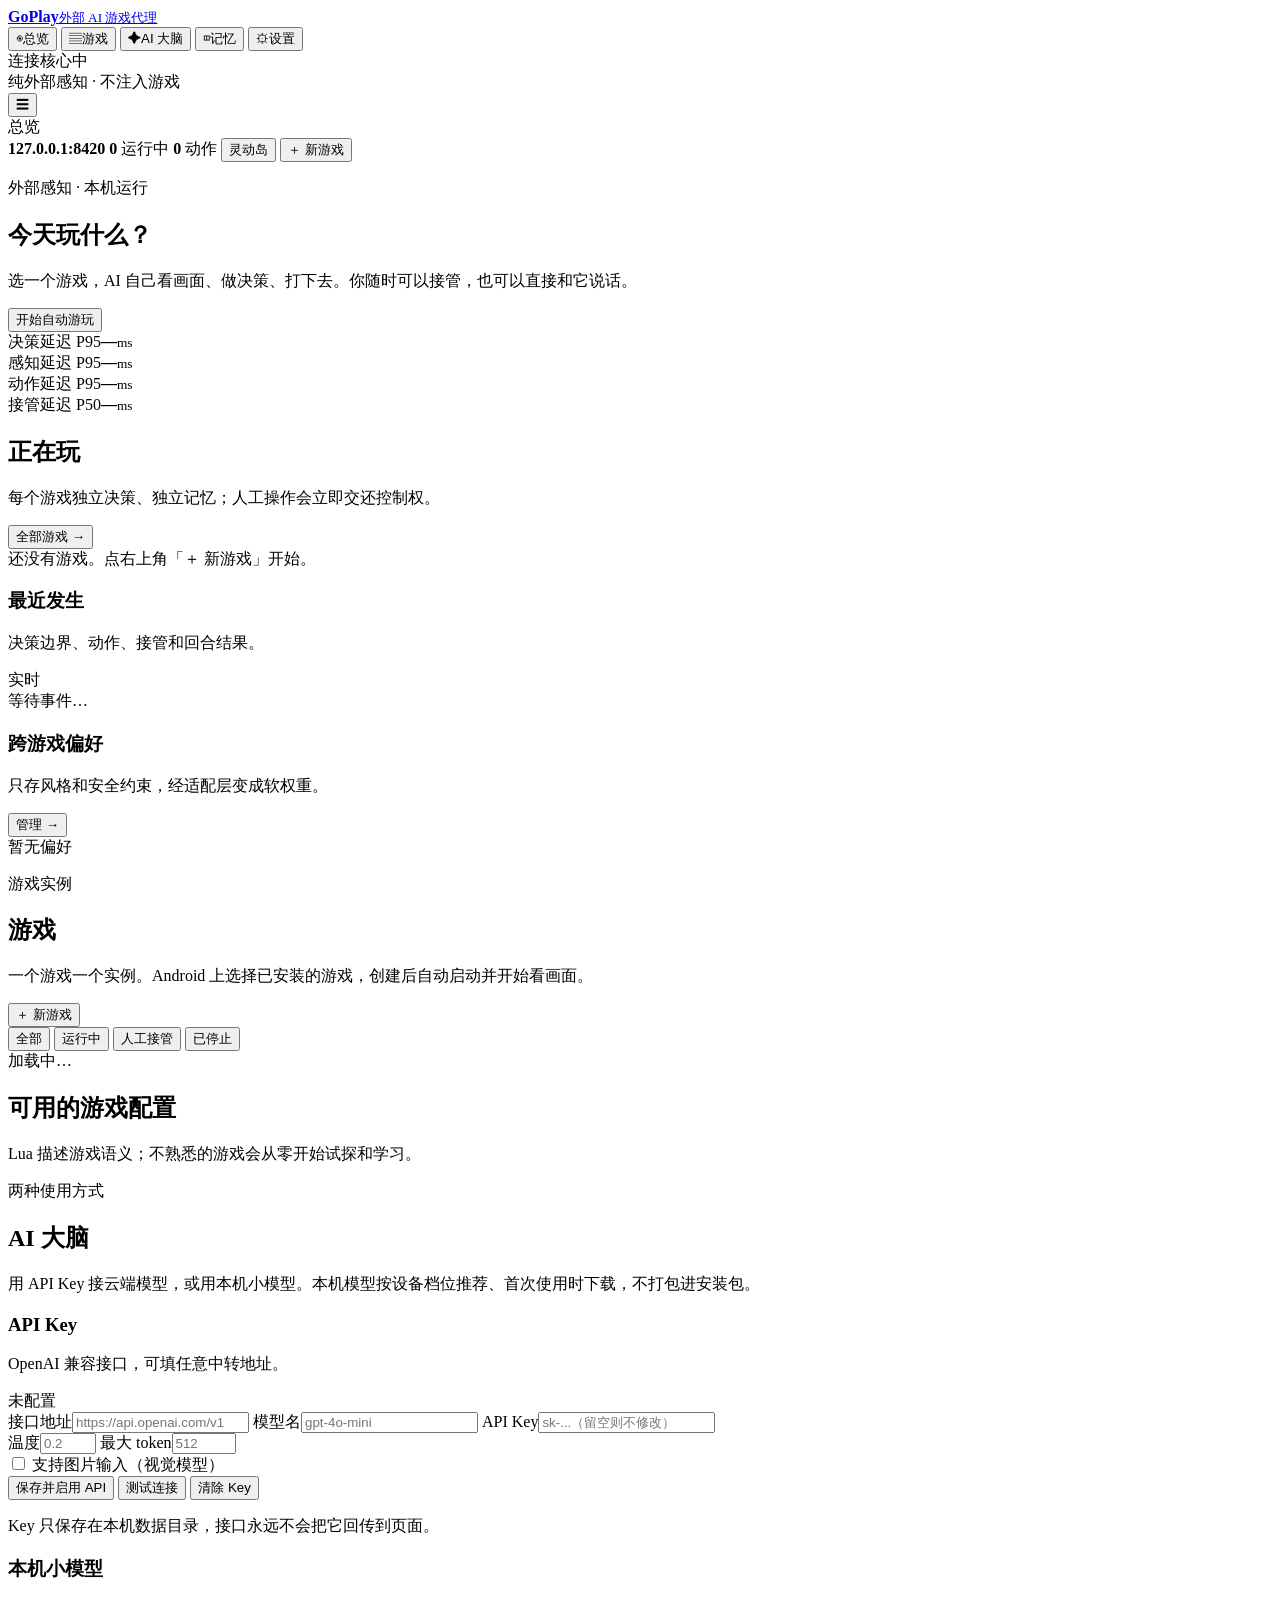
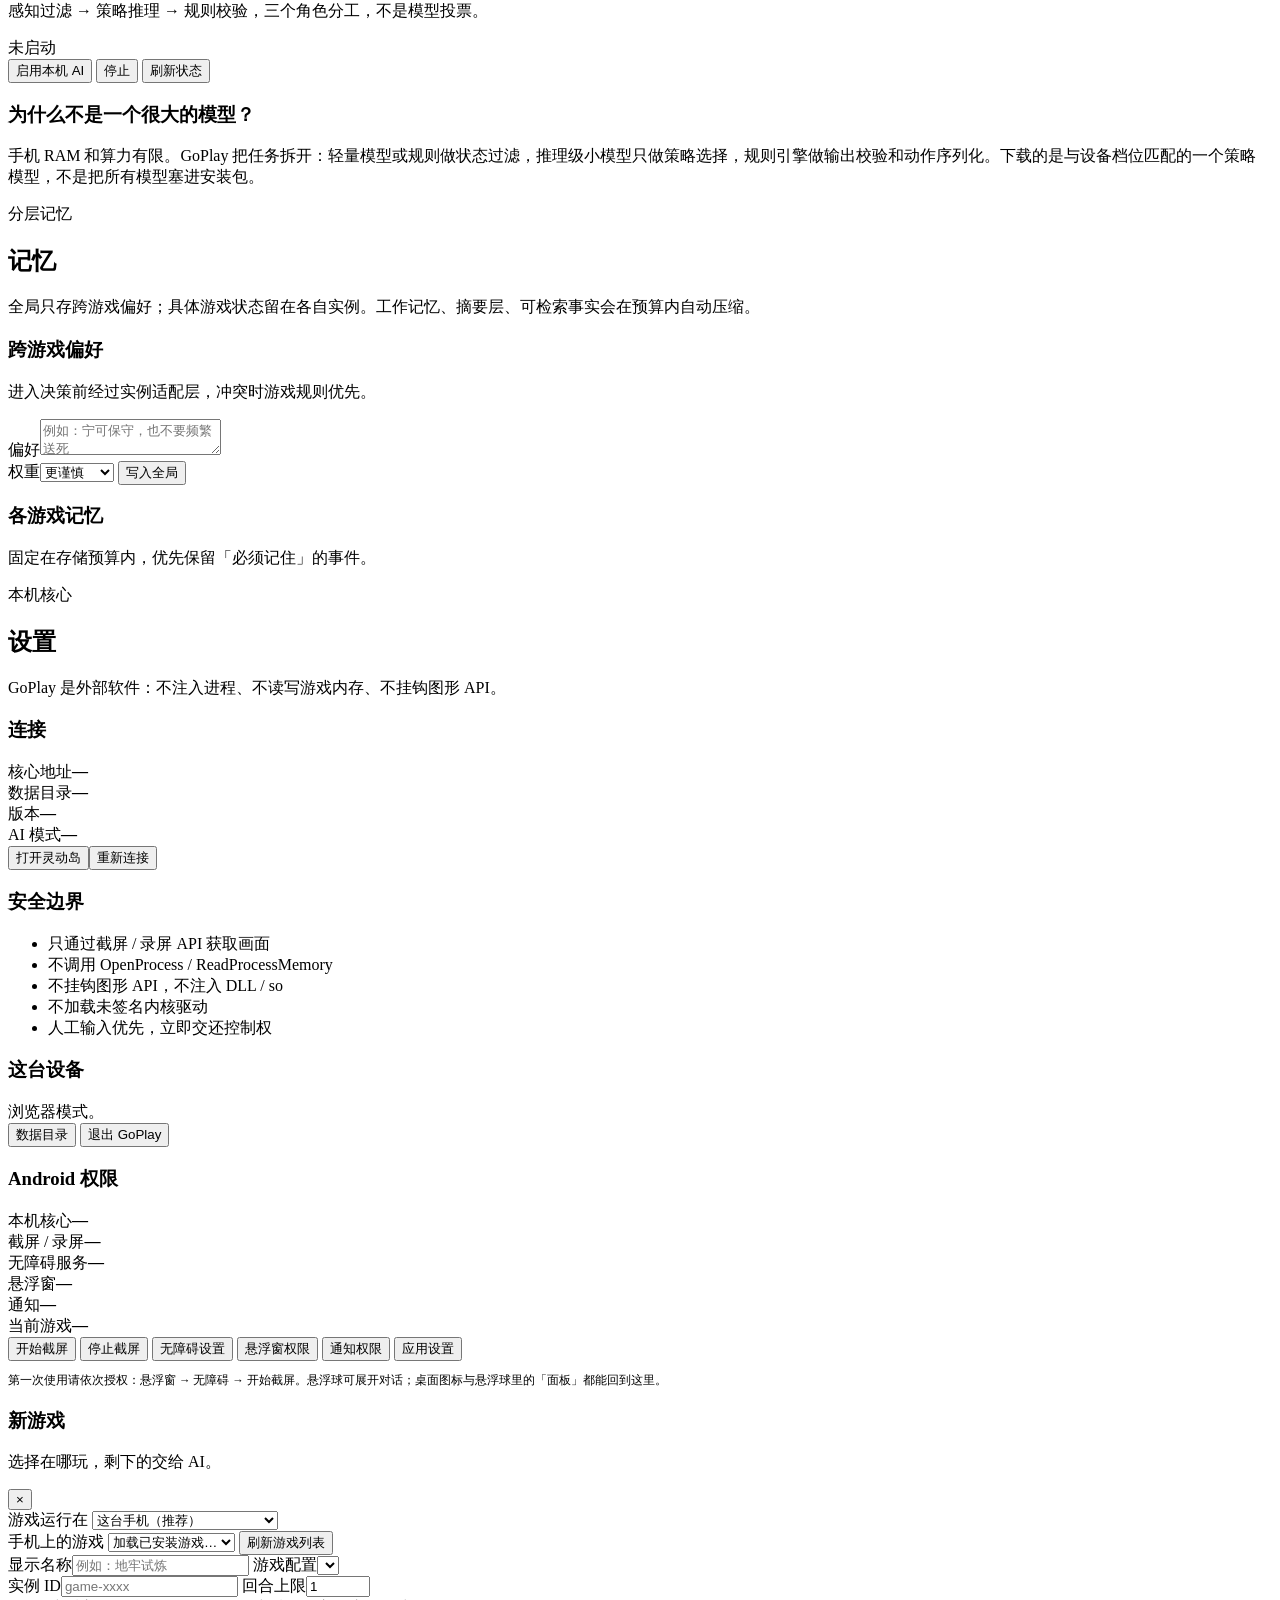
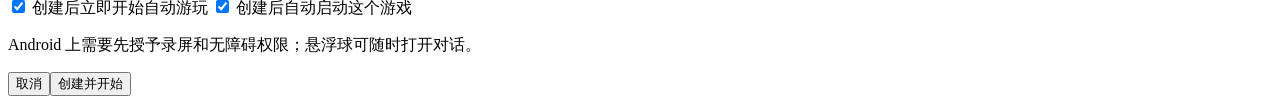
==== internal/api/web/index.html @ a54b153c "Release v0.3: standalone Android core and unified console" ====
<!doctype html>
<html lang="zh-CN">
<head>
<meta charset="utf-8">
<meta name="viewport" content="width=device-width, initial-scale=1, viewport-fit=cover">
<meta name="theme-color" content="#0a0d0a">
<title>GoPlay · 手机上的 AI 游戏代理</title>
<link rel="stylesheet" href="/static/app.css">
</head>
<body>
<div class="app">
  <aside class="sidebar">
    <a class="brand" href="#" data-page="overview">
      <span class="brand-mark"><i></i><i></i><i></i></span>
      <span><b>GoPlay</b><small>外部 AI 游戏代理</small></span>
    </a>
    <nav class="nav" aria-label="主导航">
      <button class="nav-item active" data-page="overview"><span class="ico">◉</span>总览</button>
      <button class="nav-item" data-page="games"><span class="ico">▤</span>游戏</button>
      <button class="nav-item" data-page="ai"><span class="ico">✦</span>AI 大脑</button>
      <button class="nav-item" data-page="memory"><span class="ico">◫</span>记忆</button>
      <button class="nav-item" data-page="settings"><span class="ico">⚙</span>设置</button>
    </nav>
    <div class="side-foot">
      <div class="side-live"><span class="dot" id="sideDot"></span><span id="sideState">连接核心中</span></div>
      <div class="side-note">纯外部感知 · 不注入游戏</div>
    </div>
  </aside>

  <div class="main">
    <header class="topbar">
      <button class="icon-btn menu-btn" id="menuBtn" aria-label="菜单">☰</button>
      <div class="top-title" id="topTitle">总览</div>
      <div class="top-meta">
        <span class="live" title="本机核心地址"><span class="dot" id="daemonDot"></span><b id="daemonAddr">127.0.0.1:8420</b></span>
        <span class="top-stat"><b id="statRunning">0</b> 运行中</span>
        <span class="top-stat hide-sm"><b id="statActions">0</b> 动作</span>
        <button class="pill-btn hide-sm" id="overlayBtn">灵动岛</button>
        <button class="primary-btn" id="newBtn">＋ 新游戏</button>
      </div>
    </header>

    <main class="content">
      <section class="page active" id="page-overview">
        <div class="page-head">
          <div>
            <p class="eyebrow" id="modeEyebrow">外部感知 · 本机运行</p>
            <h1>今天玩什么？</h1>
            <p class="lede">选一个游戏，AI 自己看画面、做决策、打下去。你随时可以接管，也可以直接和它说话。</p>
          </div>
          <button class="primary-btn big" data-new-game>开始自动游玩</button>
        </div>

        <div class="setup" id="setupSteps"></div>

        <div class="metrics-strip">
          <div class="metric"><span>决策延迟 P95</span><b id="mDecision">—</b><small>ms</small></div>
          <div class="metric"><span>感知延迟 P95</span><b id="mPerception">—</b><small>ms</small></div>
          <div class="metric"><span>动作延迟 P95</span><b id="mAction">—</b><small>ms</small></div>
          <div class="metric"><span>接管延迟 P50</span><b id="mHandover">—</b><small>ms</small></div>
        </div>

        <div class="section-head">
          <div><h2>正在玩</h2><p>每个游戏独立决策、独立记忆；人工操作会立即交还控制权。</p></div>
          <button class="link-btn" data-page="games">全部游戏 →</button>
        </div>
        <div id="overviewInstances" class="overview-grid"><div class="empty">还没有游戏。点右上角「＋ 新游戏」开始。</div></div>

        <div class="two-col">
          <section class="panel">
            <div class="panel-head"><div><h3>最近发生</h3><p>决策边界、动作、接管和回合结果。</p></div><span class="live small"><span class="dot"></span>实时</span></div>
            <div id="eventFeed" class="event-feed"><div class="muted">等待事件…</div></div>
          </section>
          <section class="panel">
            <div class="panel-head"><div><h3>跨游戏偏好</h3><p>只存风格和安全约束，经适配层变成软权重。</p></div><button class="link-btn" data-page="memory">管理 →</button></div>
            <div id="globalMini" class="mini-prefs"><span class="muted">暂无偏好</span></div>
          </section>
        </div>
      </section>

      <section class="page" id="page-games">
        <div class="page-head compact">
          <div><p class="eyebrow">游戏实例</p><h1>游戏</h1><p class="lede">一个游戏一个实例。Android 上选择已安装的游戏，创建后自动启动并开始看画面。</p></div>
          <button class="primary-btn" data-new-game>＋ 新游戏</button>
        </div>
        <div class="section-head">
          <div class="filters">
            <button class="chip active" data-filter="all">全部</button>
            <button class="chip" data-filter="running">运行中</button>
            <button class="chip" data-filter="human">人工接管</button>
            <button class="chip" data-filter="stopped">已停止</button>
          </div>
        </div>
        <div id="gameList" class="game-grid"><div class="empty">加载中…</div></div>
        <div class="section-head"><div><h2>可用的游戏配置</h2><p>Lua 描述游戏语义；不熟悉的游戏会从零开始试探和学习。</p></div></div>
        <div id="profileGrid" class="profile-grid"></div>
      </section>

      <section class="page" id="page-ai">
        <div class="page-head compact">
          <div><p class="eyebrow">两种使用方式</p><h1>AI 大脑</h1><p class="lede">用 API Key 接云端模型，或用本机小模型。本机模型按设备档位推荐、首次使用时下载，不打包进安装包。</p></div>
        </div>
        <div id="brainCard" class="brain-card"></div>

        <div class="ai-grid">
          <section class="panel">
            <div class="panel-head"><div><h3>API Key</h3><p>OpenAI 兼容接口，可填任意中转地址。</p></div><span class="tag" id="apiTag">未配置</span></div>
            <form id="apiForm" class="form">
              <label>接口地址<input id="apiBase" placeholder="https://api.openai.com/v1" autocomplete="off"></label>
              <label>模型名<input id="apiModel" placeholder="gpt-4o-mini" autocomplete="off"></label>
              <label>API Key<input id="apiKey" type="password" placeholder="sk-...（留空则不修改）" autocomplete="new-password"></label>
              <div class="form-row">
                <label>温度<input id="apiTemp" type="number" step="0.1" min="0" max="2" placeholder="0.2"></label>
                <label>最大 token<input id="apiTokens" type="number" min="32" max="8192" placeholder="512"></label>
              </div>
              <label class="check"><input id="apiVision" type="checkbox"> 支持图片输入（视觉模型）</label>
              <div class="form-actions">
                <button type="submit" class="primary-btn">保存并启用 API</button>
                <button type="button" class="pill-btn" id="apiTest">测试连接</button>
                <button type="button" class="link-btn danger-text" id="apiClear">清除 Key</button>
              </div>
              <p class="form-note">Key 只保存在本机数据目录，接口永远不会把它回传到页面。</p>
            </form>
          </section>

          <section class="panel">
            <div class="panel-head"><div><h3>本机小模型</h3><p>感知过滤 → 策略推理 → 规则校验，三个角色分工，不是模型投票。</p></div><span class="tag" id="localTag">未启动</span></div>
            <div id="localSummary" class="local-summary"></div>
            <div id="localModels" class="model-list"></div>
            <div class="form-actions wrap">
              <button class="primary-btn" id="localStart">启用本机 AI</button>
              <button class="pill-btn" id="localStop">停止</button>
              <button class="link-btn" id="localRefresh">刷新状态</button>
            </div>
            <div id="localNote" class="form-note"></div>
          </section>
        </div>

        <section class="panel info-panel">
          <h3>为什么不是一个很大的模型？</h3>
          <p>手机 RAM 和算力有限。GoPlay 把任务拆开：轻量模型或规则做状态过滤，推理级小模型只做策略选择，规则引擎做输出校验和动作序列化。下载的是与设备档位匹配的一个策略模型，不是把所有模型塞进安装包。</p>
        </section>
      </section>

      <section class="page" id="page-memory">
        <div class="page-head compact">
          <div><p class="eyebrow">分层记忆</p><h1>记忆</h1><p class="lede">全局只存跨游戏偏好；具体游戏状态留在各自实例。工作记忆、摘要层、可检索事实会在预算内自动压缩。</p></div>
        </div>
        <div class="two-col">
          <section class="panel">
            <div class="panel-head"><div><h3>跨游戏偏好</h3><p>进入决策前经过实例适配层，冲突时游戏规则优先。</p></div></div>
            <form id="prefForm" class="form compact-form">
              <label>偏好<textarea id="prefText" rows="2" maxlength="120" placeholder="例如：宁可保守，也不要频繁送死"></textarea></label>
              <div class="form-row">
                <label>权重<select id="prefWeight">
                  <option value="risk_aversion">更谨慎</option>
                  <option value="aggression">更激进</option>
                  <option value="exploration">偏好探索</option>
                  <option value="resource_aversion">节省资源</option>
                </select></label>
                <button type="submit" class="primary-btn">写入全局</button>
              </div>
            </form>
            <div id="prefList" class="pref-list"></div>
          </section>
          <section class="panel">
            <div class="panel-head"><div><h3>各游戏记忆</h3><p>固定在存储预算内，优先保留「必须记住」的事件。</p></div></div>
            <div id="memoryInstances" class="memory-list"></div>
          </section>
        </div>
      </section>

      <section class="page" id="page-settings">
        <div class="page-head compact"><div><p class="eyebrow">本机核心</p><h1>设置</h1><p class="lede">GoPlay 是外部软件：不注入进程、不读写游戏内存、不挂钩图形 API。</p></div></div>
        <div class="settings-grid">
          <section class="panel">
            <h3>连接</h3>
            <div class="kv"><span>核心地址</span><b id="setAddr">—</b></div>
            <div class="kv"><span>数据目录</span><b id="setData">—</b></div>
            <div class="kv"><span>版本</span><b id="setVersion">—</b></div>
            <div class="kv"><span>AI 模式</span><b id="setMode">—</b></div>
            <div class="form-actions"><button class="pill-btn" id="overlayBtn2">打开灵动岛</button><button class="pill-btn" id="reconnectBtn">重新连接</button></div>
          </section>
          <section class="panel">
            <h3>安全边界</h3>
            <ul class="check-list">
              <li>只通过截屏 / 录屏 API 获取画面</li>
              <li>不调用 OpenProcess / ReadProcessMemory</li>
              <li>不挂钩图形 API，不注入 DLL / so</li>
              <li>不加载未签名内核驱动</li>
              <li>人工输入优先，立即交还控制权</li>
            </ul>
          </section>
          <section class="panel" id="hostPanel">
            <h3>这台设备</h3>
            <div id="hostInfo" class="muted">浏览器模式。</div>
            <div class="form-actions">
              <button class="pill-btn hidden" id="desktopData">数据目录</button>
              <button class="pill-btn hidden" id="desktopQuit">退出 GoPlay</button>
            </div>
          </section>
          <section class="panel hidden" id="androidPermPanel">
            <h3>Android 权限</h3>
            <div class="kv"><span>本机核心</span><b id="andCore">—</b></div>
            <div class="kv"><span>截屏 / 录屏</span><b id="andCapture">—</b></div>
            <div class="kv"><span>无障碍服务</span><b id="andAccess">—</b></div>
            <div class="kv"><span>悬浮窗</span><b id="andOverlay">—</b></div>
            <div class="kv"><span>通知</span><b id="andNotif">—</b></div>
            <div class="kv"><span>当前游戏</span><b id="andInstance">—</b></div>
            <div class="form-actions">
              <button class="pill-btn" id="androidCapture">开始截屏</button>
              <button class="pill-btn" id="androidStopCapture">停止截屏</button>
              <button class="pill-btn" id="androidAccessibility">无障碍设置</button>
              <button class="pill-btn" id="androidOverlayPerm">悬浮窗权限</button>
              <button class="pill-btn" id="androidNotification">通知权限</button>
              <button class="pill-btn" id="androidAppSettings">应用设置</button>
            </div>
            <p class="muted" style="margin:10px 0 0;font-size:11.5px;line-height:1.6">第一次使用请依次授权：悬浮窗 → 无障碍 → 开始截屏。悬浮球可展开对话；桌面图标与悬浮球里的「面板」都能回到这里。</p>
          </section>
        </div>
      </section>
    </main>
  </div>
</div>

<div id="modal" class="modal hidden" role="dialog" aria-modal="true">
  <div class="modal-card">
    <div class="modal-head"><div><h3>新游戏</h3><p>选择在哪玩，剩下的交给 AI。</p></div><button class="icon-btn" id="closeModal">×</button></div>
    <form id="createForm" class="form">
      <label>游戏运行在
        <select id="fSource">
          <option value="android">这台手机（推荐）</option>
          <option value="windows">这台电脑（全屏感知）</option>
          <option value="mock">Mock 地下城（演示 / 评测）</option>
        </select>
      </label>
      <div id="androidPickWrap" class="hidden">
        <label>手机上的游戏
          <select id="fAndroidGame"><option value="">加载已安装游戏…</option></select>
        </label>
        <button type="button" class="link-btn" id="refreshGames">刷新游戏列表</button>
      </div>
      <label>显示名称<input id="fName" placeholder="例如：地牢试炼"></label>
      <label>游戏配置<select id="fProfile"></select></label>
      <div class="form-row">
        <label>实例 ID<input id="fId" pattern="[a-zA-Z0-9][a-zA-Z0-9_-]{0,63}" placeholder="game-xxxx"></label>
        <label>回合上限<input id="fEpisodes" type="number" min="1" max="1000" value="1"></label>
      </div>
      <label class="check"><input id="fAuto" type="checkbox" checked> 创建后立即开始自动游玩</label>
      <label class="check" id="launchWrap"><input id="fLaunch" type="checkbox" checked> 创建后自动启动这个游戏</label>
      <p class="form-note" id="createNote">Android 上需要先授予录屏和无障碍权限；悬浮球可随时打开对话。</p>
      <div class="modal-actions"><button type="button" class="pill-btn" id="cancelCreate">取消</button><button class="primary-btn" type="submit">创建并开始</button></div>
    </form>
  </div>
</div>

<div id="toast" class="toast"></div>
<script src="/static/app.js"></script>
</body>
</html>
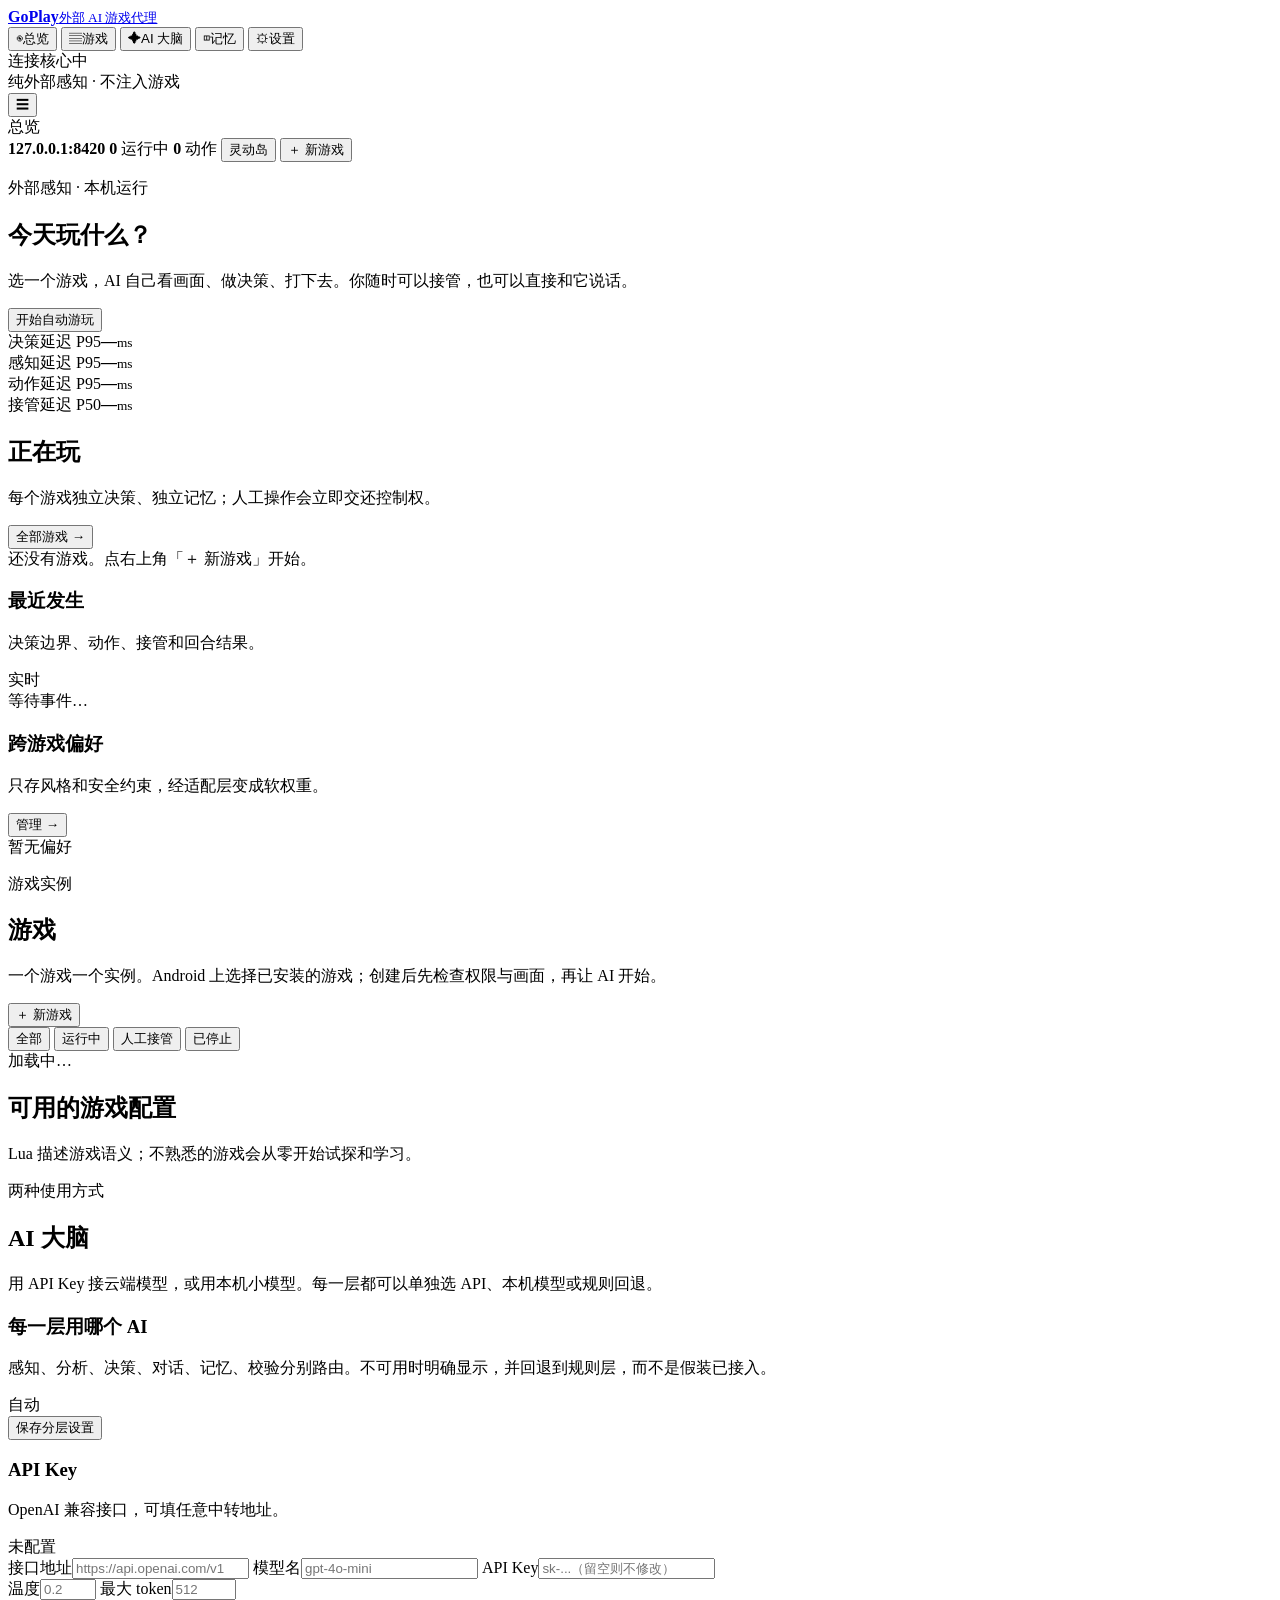
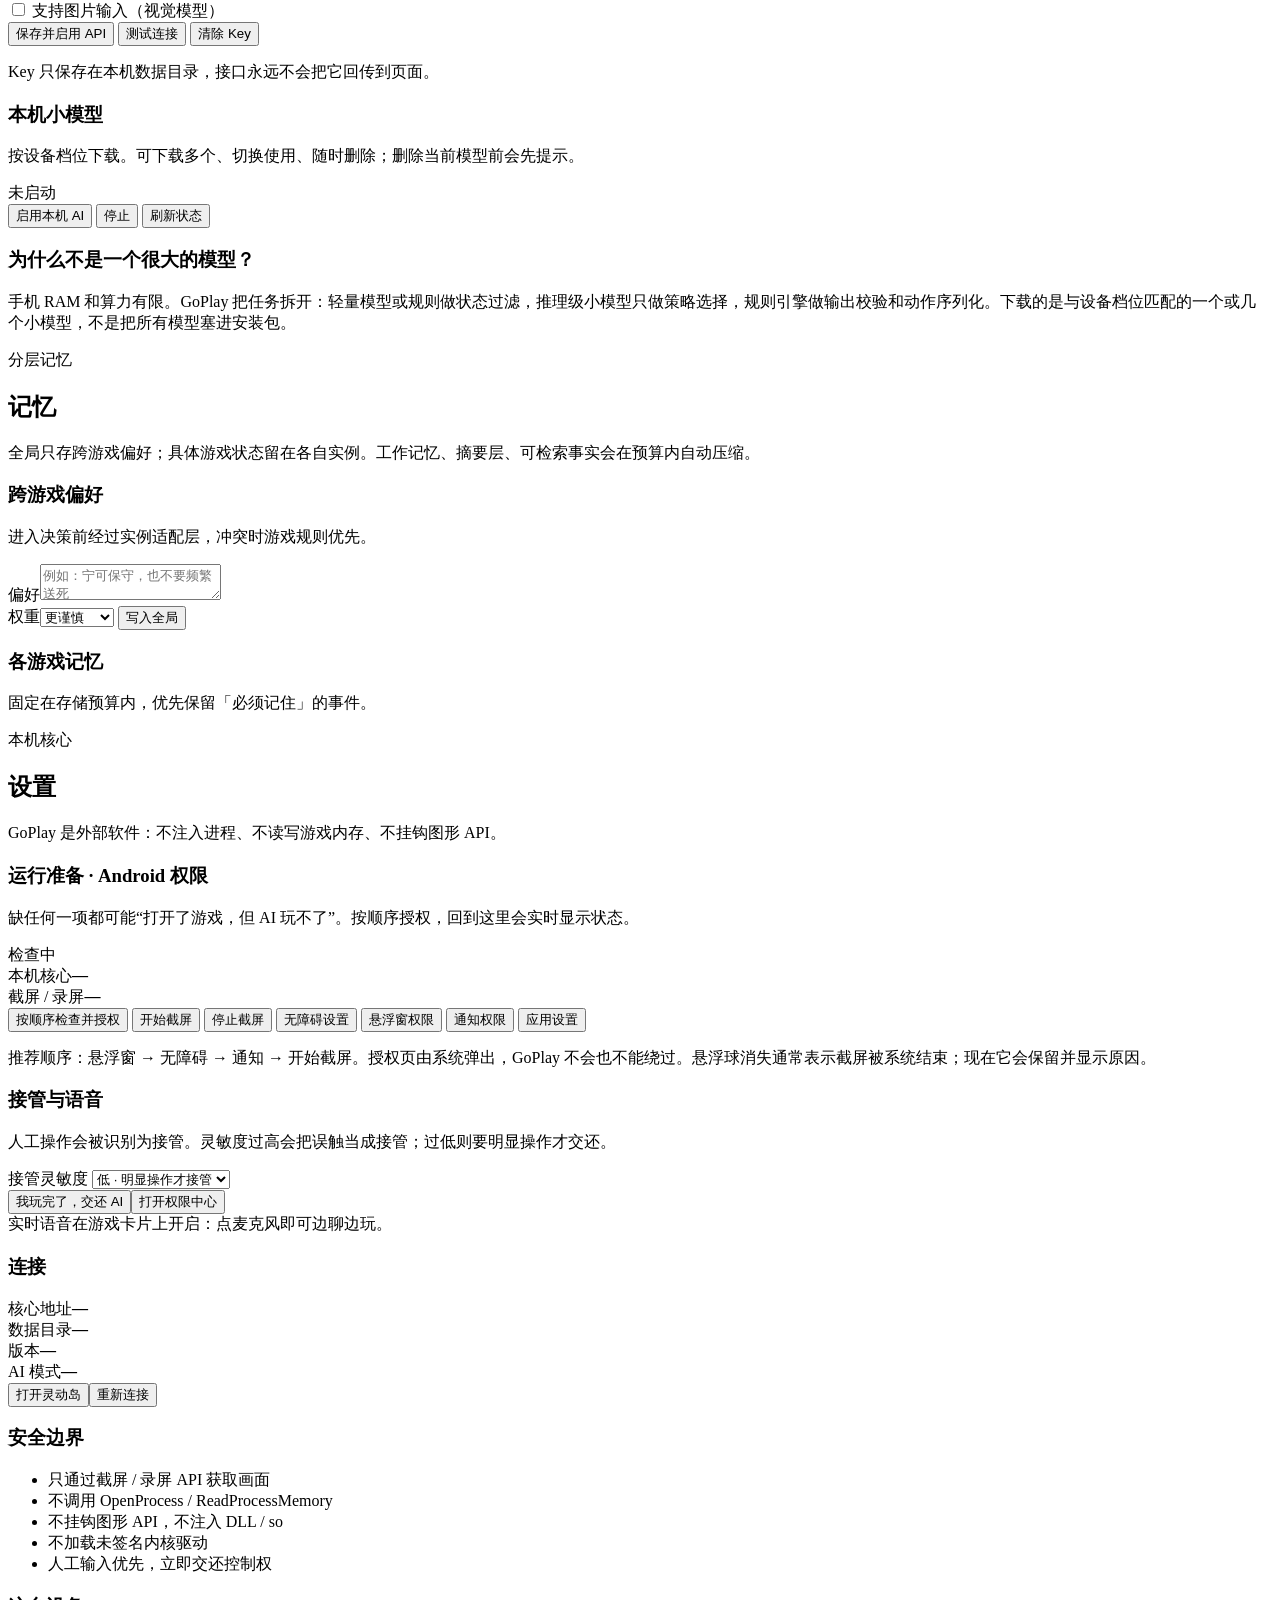
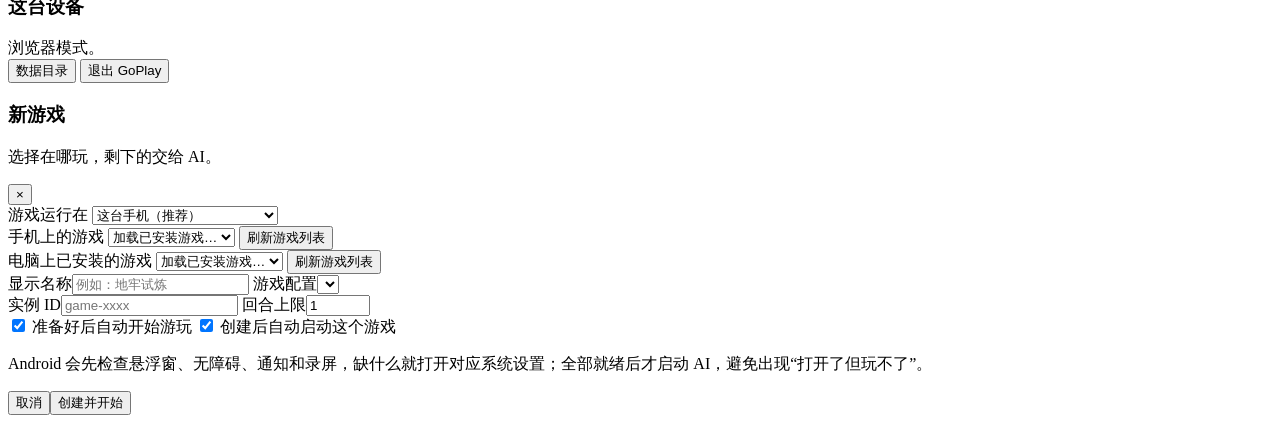
==== commit ebc034fe: "Release v0.4: diagnostics, game selection, layered AI" ====
--- a/internal/api/web/index.html
+++ b/internal/api/web/index.html
@@ -51,6 +51,8 @@
           <button class="primary-btn big" data-new-game>开始自动游玩</button>
         </div>
 
+        <div class="android-banner hidden" id="androidBanner"></div>
+
         <div class="setup" id="setupSteps"></div>
 
         <div class="metrics-strip">
@@ -80,9 +82,10 @@
 
       <section class="page" id="page-games">
         <div class="page-head compact">
-          <div><p class="eyebrow">游戏实例</p><h1>游戏</h1><p class="lede">一个游戏一个实例。Android 上选择已安装的游戏，创建后自动启动并开始看画面。</p></div>
+          <div><p class="eyebrow">游戏实例</p><h1>游戏</h1><p class="lede">一个游戏一个实例。Android 上选择已安装的游戏；创建后先检查权限与画面，再让 AI 开始。</p></div>
           <button class="primary-btn" data-new-game>＋ 新游戏</button>
         </div>
+        <div class="android-banner hidden" id="androidBannerGames"></div>
         <div class="section-head">
           <div class="filters">
             <button class="chip active" data-filter="all">全部</button>
@@ -98,9 +101,18 @@
 
       <section class="page" id="page-ai">
         <div class="page-head compact">
-          <div><p class="eyebrow">两种使用方式</p><h1>AI 大脑</h1><p class="lede">用 API Key 接云端模型，或用本机小模型。本机模型按设备档位推荐、首次使用时下载，不打包进安装包。</p></div>
+          <div><p class="eyebrow">两种使用方式</p><h1>AI 大脑</h1><p class="lede">用 API Key 接云端模型，或用本机小模型。每一层都可以单独选 API、本机模型或规则回退。</p></div>
         </div>
         <div id="brainCard" class="brain-card"></div>
+
+        <section class="panel route-panel">
+          <div class="panel-head">
+            <div><h3>每一层用哪个 AI</h3><p>感知、分析、决策、对话、记忆、校验分别路由。不可用时明确显示，并回退到规则层，而不是假装已接入。</p></div>
+            <span class="tag" id="routesTag">自动</span>
+          </div>
+          <div id="aiRoutes" class="route-list"></div>
+          <div class="form-actions"><button class="primary-btn" id="saveRoutes">保存分层设置</button><span class="form-note" id="routesNote"></span></div>
+        </section>
 
         <div class="ai-grid">
           <section class="panel">
@@ -124,7 +136,7 @@
           </section>
 
           <section class="panel">
-            <div class="panel-head"><div><h3>本机小模型</h3><p>感知过滤 → 策略推理 → 规则校验，三个角色分工，不是模型投票。</p></div><span class="tag" id="localTag">未启动</span></div>
+            <div class="panel-head"><div><h3>本机小模型</h3><p>按设备档位下载。可下载多个、切换使用、随时删除；删除当前模型前会先提示。</p></div><span class="tag" id="localTag">未启动</span></div>
             <div id="localSummary" class="local-summary"></div>
             <div id="localModels" class="model-list"></div>
             <div class="form-actions wrap">
@@ -138,7 +150,7 @@
 
         <section class="panel info-panel">
           <h3>为什么不是一个很大的模型？</h3>
-          <p>手机 RAM 和算力有限。GoPlay 把任务拆开：轻量模型或规则做状态过滤，推理级小模型只做策略选择，规则引擎做输出校验和动作序列化。下载的是与设备档位匹配的一个策略模型，不是把所有模型塞进安装包。</p>
+          <p>手机 RAM 和算力有限。GoPlay 把任务拆开：轻量模型或规则做状态过滤，推理级小模型只做策略选择，规则引擎做输出校验和动作序列化。下载的是与设备档位匹配的一个或几个小模型，不是把所有模型塞进安装包。</p>
         </section>
       </section>
 
@@ -173,6 +185,38 @@
       <section class="page" id="page-settings">
         <div class="page-head compact"><div><p class="eyebrow">本机核心</p><h1>设置</h1><p class="lede">GoPlay 是外部软件：不注入进程、不读写游戏内存、不挂钩图形 API。</p></div></div>
         <div class="settings-grid">
+          <section class="panel wide hidden" id="androidPermPanel">
+            <div class="panel-head"><div><h3>运行准备 · Android 权限</h3><p>缺任何一项都可能“打开了游戏，但 AI 玩不了”。按顺序授权，回到这里会实时显示状态。</p></div><span class="tag" id="andReady">检查中</span></div>
+            <div class="kv"><span>本机核心</span><b id="andCore">—</b></div>
+            <div class="kv"><span>截屏 / 录屏</span><b id="andCapture">—</b></div>
+            <div id="androidPermList" class="perm-list"></div>
+            <div id="andCaptureError" class="inline-error hidden"></div>
+            <div class="form-actions wrap">
+              <button class="primary-btn" id="androidPrepareAll">按顺序检查并授权</button>
+              <button class="pill-btn" id="androidCapture">开始截屏</button>
+              <button class="pill-btn" id="androidStopCapture">停止截屏</button>
+              <button class="pill-btn" id="androidAccessibility">无障碍设置</button>
+              <button class="pill-btn" id="androidOverlayPerm">悬浮窗权限</button>
+              <button class="pill-btn" id="androidNotification">通知权限</button>
+              <button class="pill-btn" id="androidAppSettings">应用设置</button>
+            </div>
+            <p class="form-note">推荐顺序：悬浮窗 → 无障碍 → 通知 → 开始截屏。授权页由系统弹出，GoPlay 不会也不能绕过。悬浮球消失通常表示截屏被系统结束；现在它会保留并显示原因。</p>
+          </section>
+
+          <section class="panel wide hidden" id="takeoverPanel">
+            <h3>接管与语音</h3>
+            <p class="form-note" style="margin-top:0">人工操作会被识别为接管。灵敏度过高会把误触当成接管；过低则要明显操作才交还。</p>
+            <label class="field-label">接管灵敏度
+              <select id="takeoverSens">
+                <option value="low">低 · 明显操作才接管</option>
+                <option value="medium">中 · 推荐</option>
+                <option value="high">高 · 碰到就接管</option>
+              </select>
+            </label>
+            <div class="form-actions"><button class="pill-btn" id="androidRelease">我玩完了，交还 AI</button><button class="pill-btn" id="androidPermissionCenter">打开权限中心</button></div>
+            <div id="androidVoiceState" class="form-note">实时语音在游戏卡片上开启：点麦克风即可边聊边玩。</div>
+          </section>
+
           <section class="panel">
             <h3>连接</h3>
             <div class="kv"><span>核心地址</span><b id="setAddr">—</b></div>
@@ -198,24 +242,6 @@
               <button class="pill-btn hidden" id="desktopData">数据目录</button>
               <button class="pill-btn hidden" id="desktopQuit">退出 GoPlay</button>
             </div>
-          </section>
-          <section class="panel hidden" id="androidPermPanel">
-            <h3>Android 权限</h3>
-            <div class="kv"><span>本机核心</span><b id="andCore">—</b></div>
-            <div class="kv"><span>截屏 / 录屏</span><b id="andCapture">—</b></div>
-            <div class="kv"><span>无障碍服务</span><b id="andAccess">—</b></div>
-            <div class="kv"><span>悬浮窗</span><b id="andOverlay">—</b></div>
-            <div class="kv"><span>通知</span><b id="andNotif">—</b></div>
-            <div class="kv"><span>当前游戏</span><b id="andInstance">—</b></div>
-            <div class="form-actions">
-              <button class="pill-btn" id="androidCapture">开始截屏</button>
-              <button class="pill-btn" id="androidStopCapture">停止截屏</button>
-              <button class="pill-btn" id="androidAccessibility">无障碍设置</button>
-              <button class="pill-btn" id="androidOverlayPerm">悬浮窗权限</button>
-              <button class="pill-btn" id="androidNotification">通知权限</button>
-              <button class="pill-btn" id="androidAppSettings">应用设置</button>
-            </div>
-            <p class="muted" style="margin:10px 0 0;font-size:11.5px;line-height:1.6">第一次使用请依次授权：悬浮窗 → 无障碍 → 开始截屏。悬浮球可展开对话；桌面图标与悬浮球里的「面板」都能回到这里。</p>
           </section>
         </div>
       </section>
@@ -240,15 +266,21 @@
         </label>
         <button type="button" class="link-btn" id="refreshGames">刷新游戏列表</button>
       </div>
+      <div id="windowsPickWrap" class="hidden">
+        <label>电脑上已安装的游戏
+          <select id="fWindowsGame"><option value="">加载已安装游戏…</option></select>
+        </label>
+        <button type="button" class="link-btn" id="refreshWinGames">刷新游戏列表</button>
+      </div>
       <label>显示名称<input id="fName" placeholder="例如：地牢试炼"></label>
       <label>游戏配置<select id="fProfile"></select></label>
       <div class="form-row">
         <label>实例 ID<input id="fId" pattern="[a-zA-Z0-9][a-zA-Z0-9_-]{0,63}" placeholder="game-xxxx"></label>
         <label>回合上限<input id="fEpisodes" type="number" min="1" max="1000" value="1"></label>
       </div>
-      <label class="check"><input id="fAuto" type="checkbox" checked> 创建后立即开始自动游玩</label>
+      <label class="check"><input id="fAuto" type="checkbox" checked> 准备好后自动开始游玩</label>
       <label class="check" id="launchWrap"><input id="fLaunch" type="checkbox" checked> 创建后自动启动这个游戏</label>
-      <p class="form-note" id="createNote">Android 上需要先授予录屏和无障碍权限；悬浮球可随时打开对话。</p>
+      <p class="form-note" id="createNote">Android 会先检查悬浮窗、无障碍、通知和录屏，缺什么就打开对应系统设置；全部就绪后才启动 AI，避免出现“打开了但玩不了”。</p>
       <div class="modal-actions"><button type="button" class="pill-btn" id="cancelCreate">取消</button><button class="primary-btn" type="submit">创建并开始</button></div>
     </form>
   </div>
@@ -257,4 +289,4 @@
 <div id="toast" class="toast"></div>
 <script src="/static/app.js"></script>
 </body>
-</html>+</html>
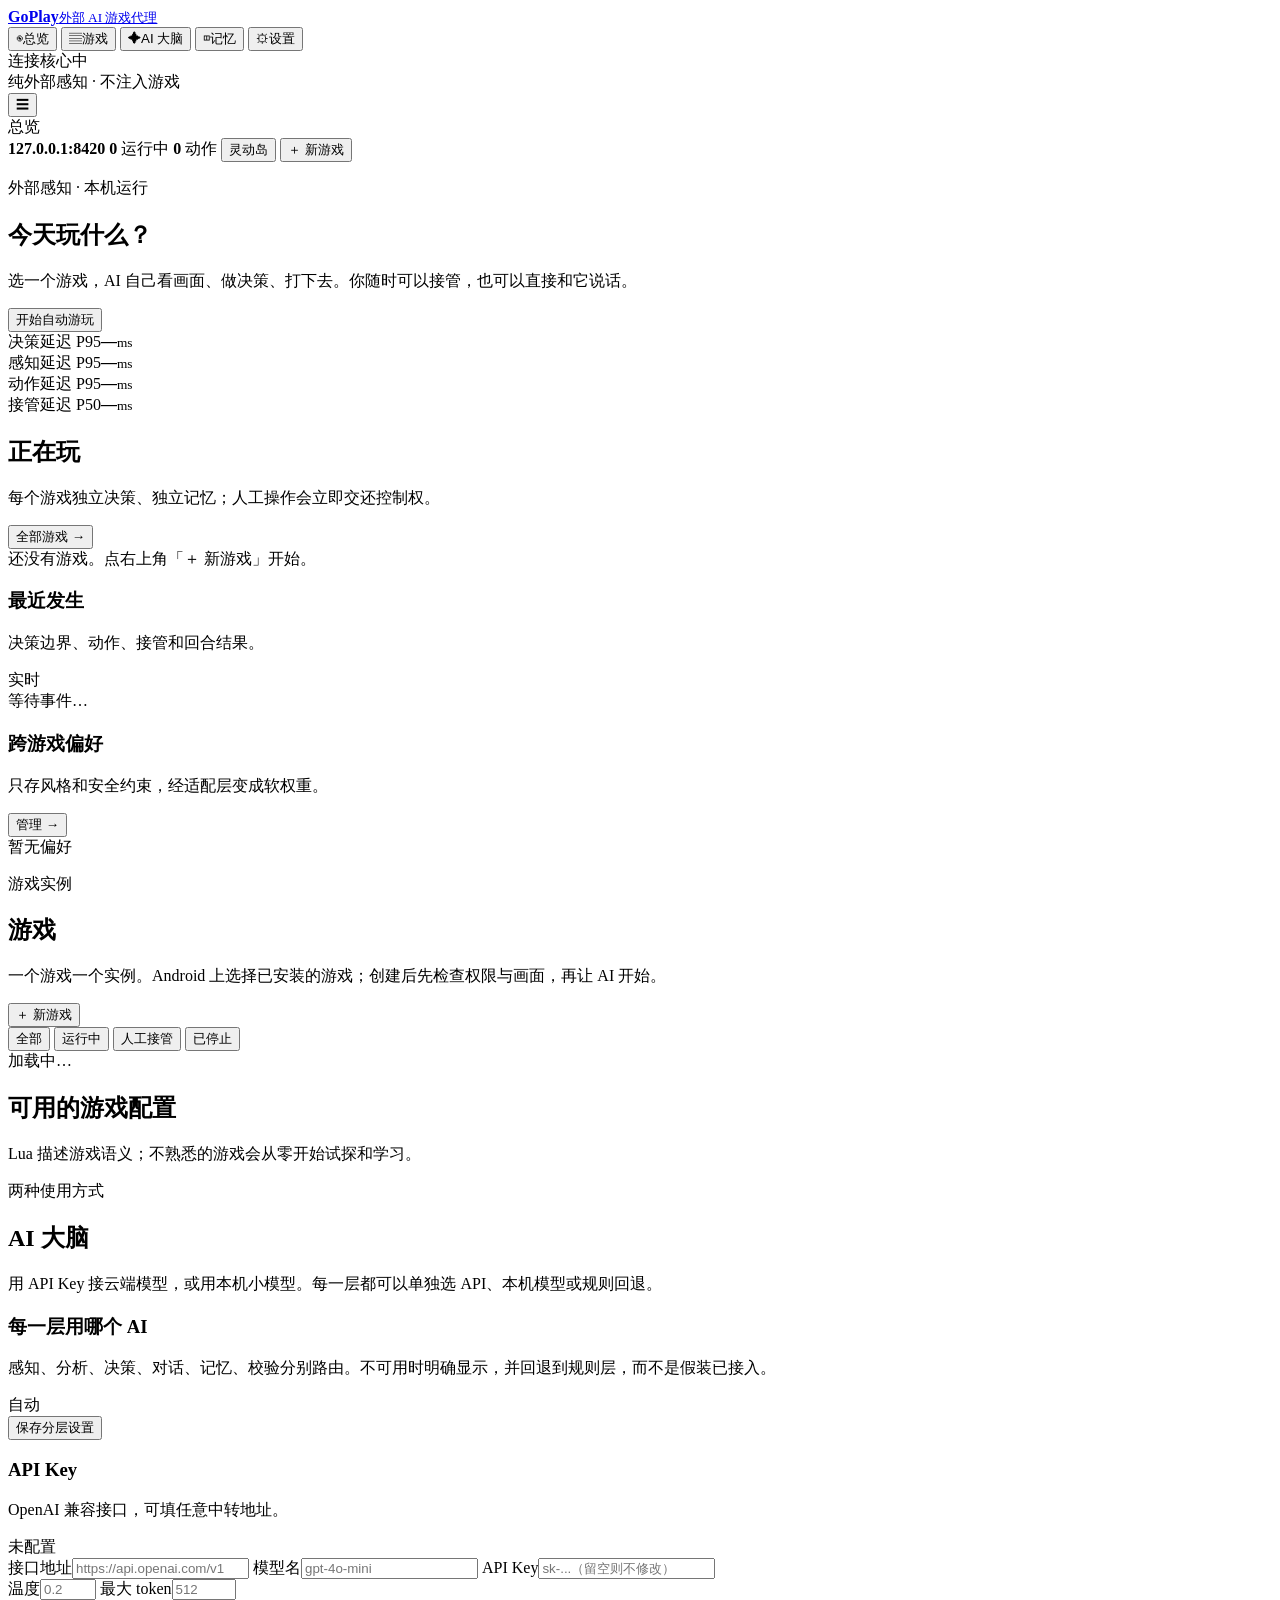
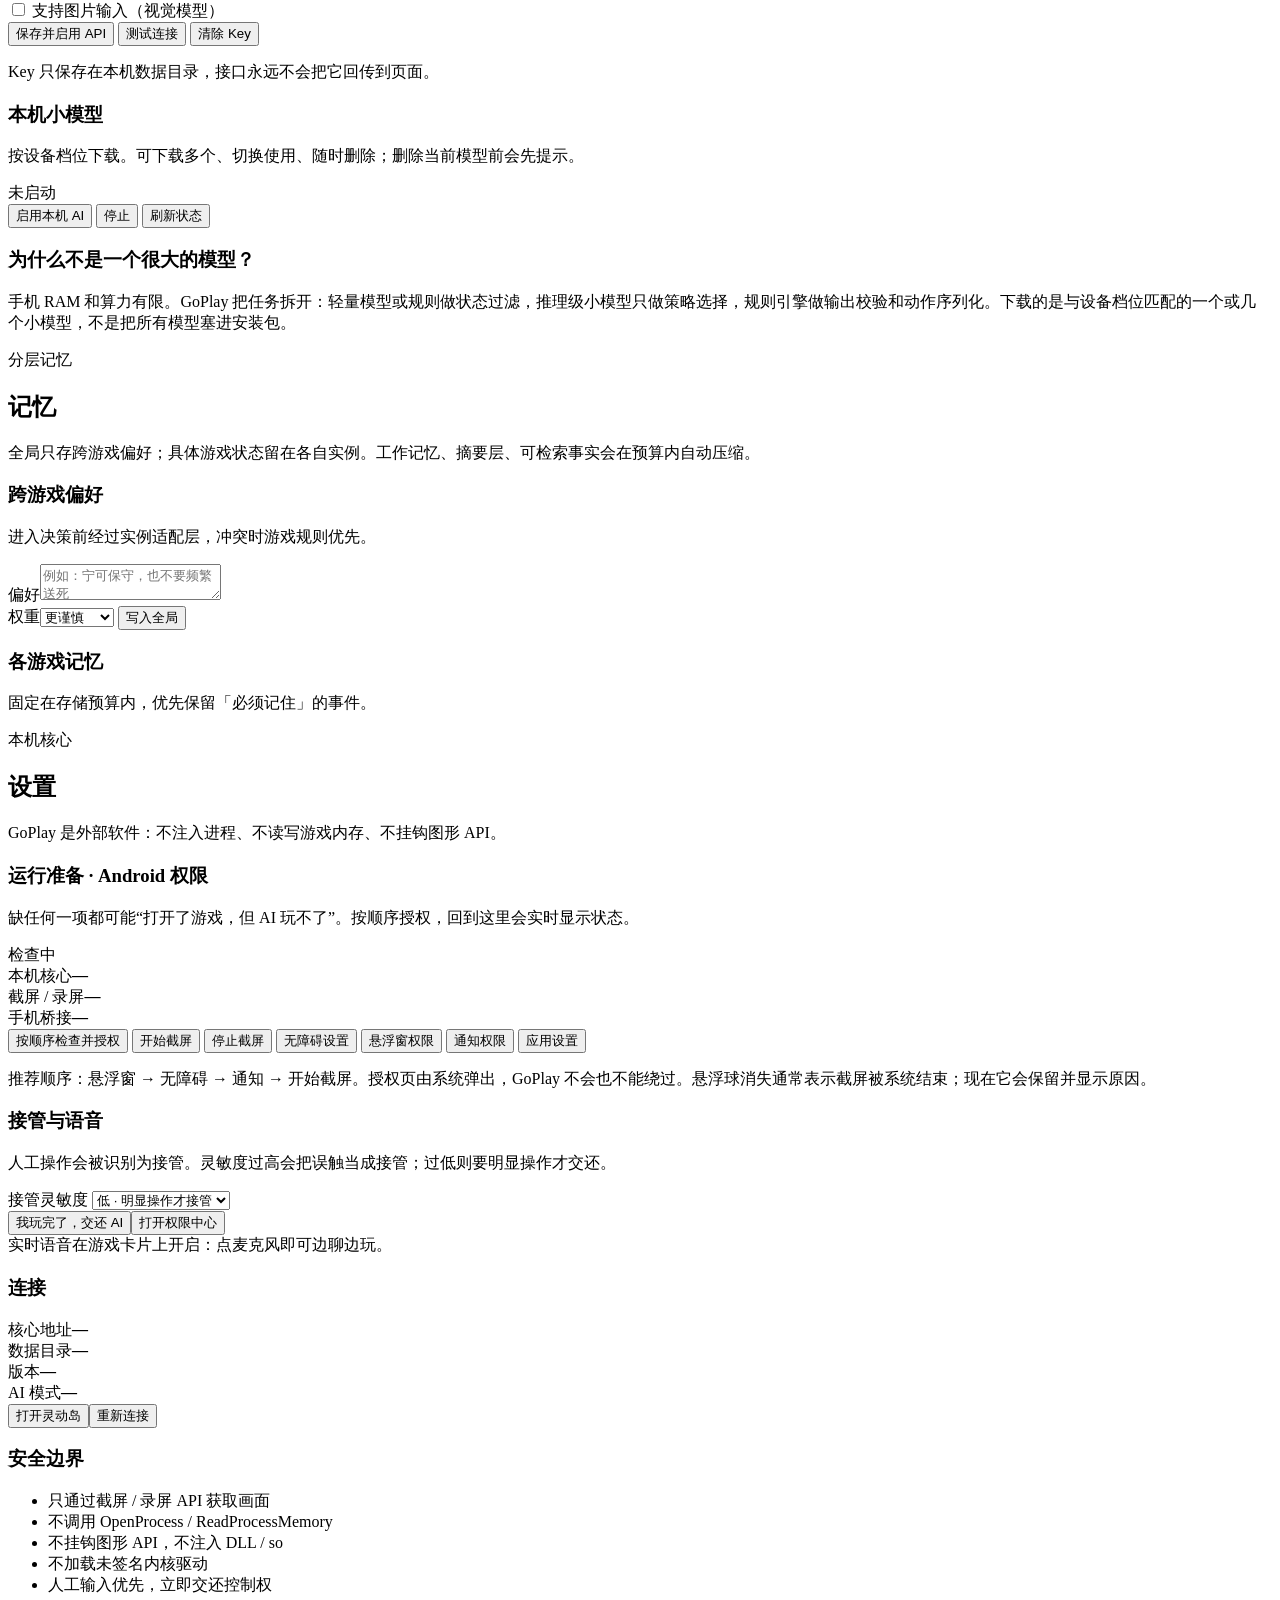
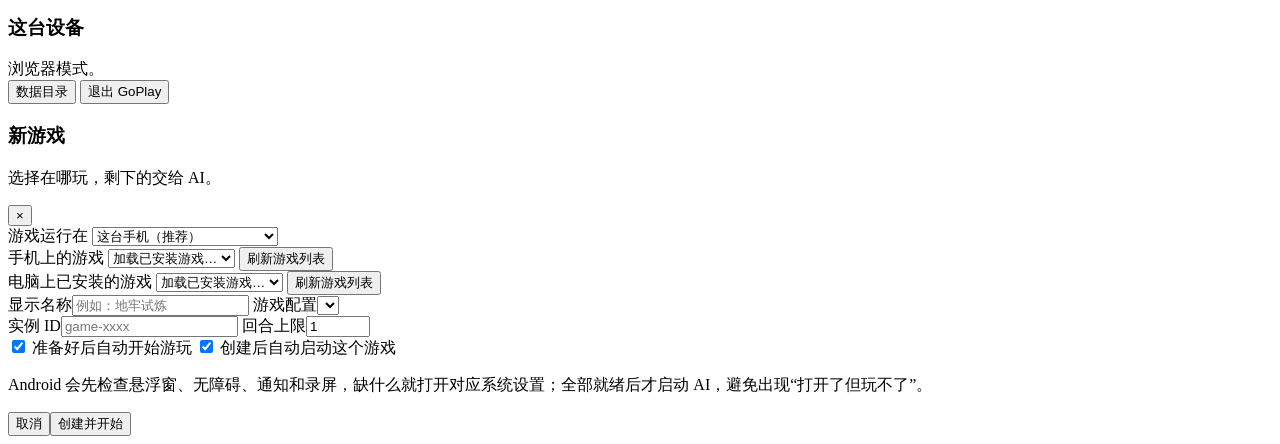
==== commit fe006ccd: "Fix Android bridge startup race" ====
--- a/internal/api/web/index.html
+++ b/internal/api/web/index.html
@@ -189,6 +189,7 @@
             <div class="panel-head"><div><h3>运行准备 · Android 权限</h3><p>缺任何一项都可能“打开了游戏，但 AI 玩不了”。按顺序授权，回到这里会实时显示状态。</p></div><span class="tag" id="andReady">检查中</span></div>
             <div class="kv"><span>本机核心</span><b id="andCore">—</b></div>
             <div class="kv"><span>截屏 / 录屏</span><b id="andCapture">—</b></div>
+            <div class="kv"><span>手机桥接</span><b id="andBridge">—</b></div>
             <div id="androidPermList" class="perm-list"></div>
             <div id="andCaptureError" class="inline-error hidden"></div>
             <div class="form-actions wrap">
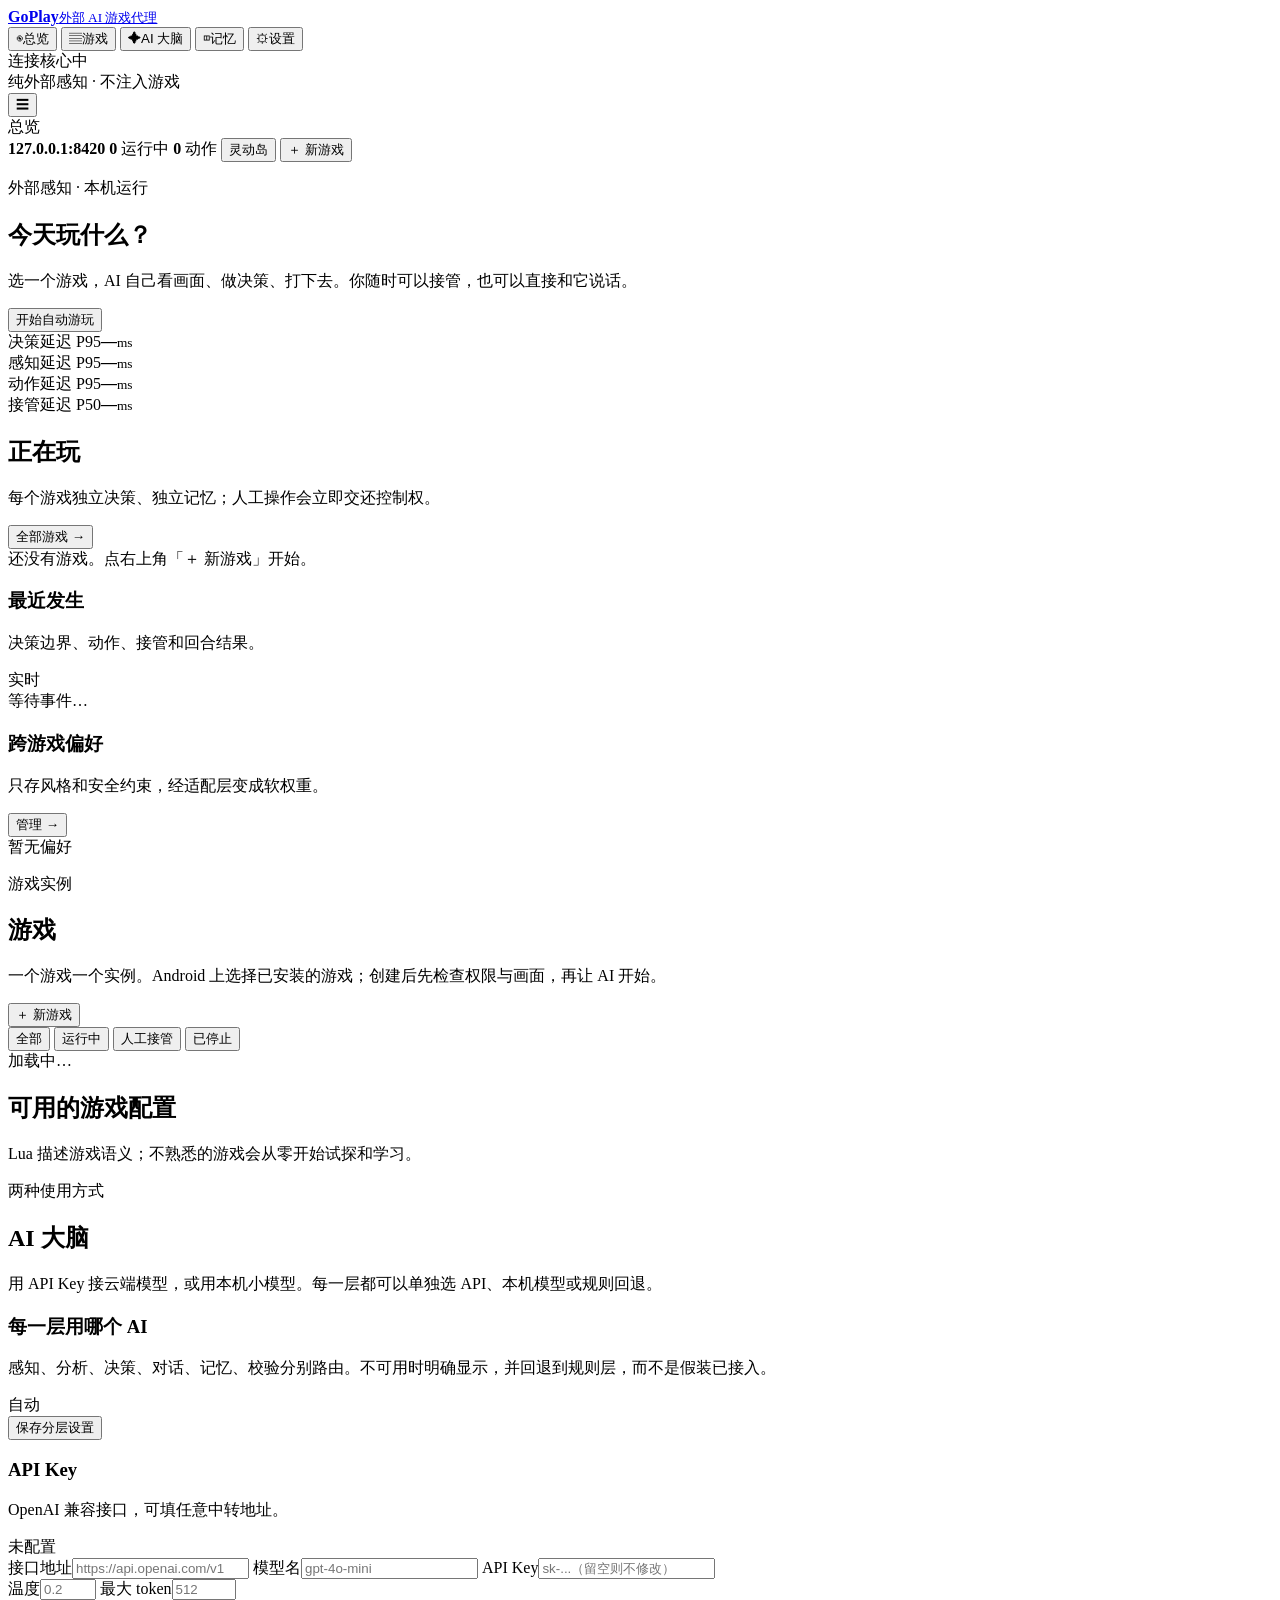
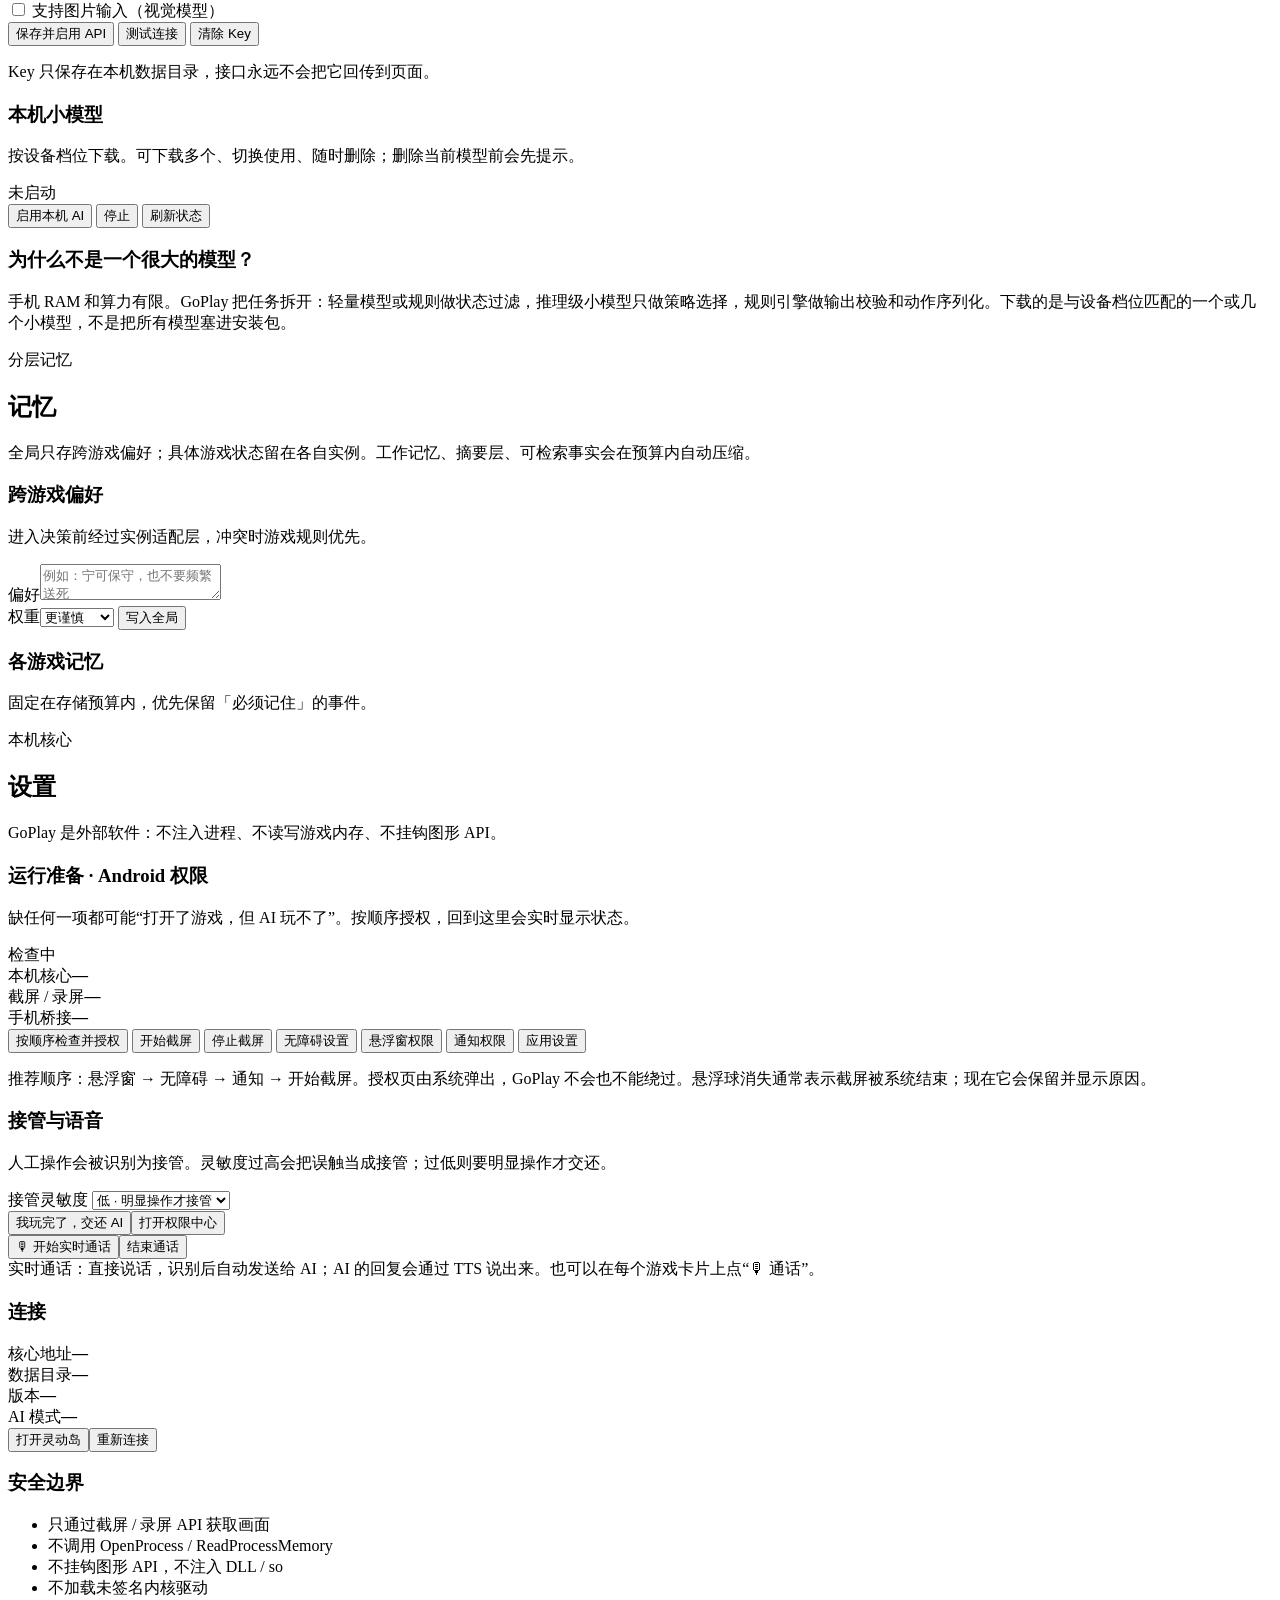
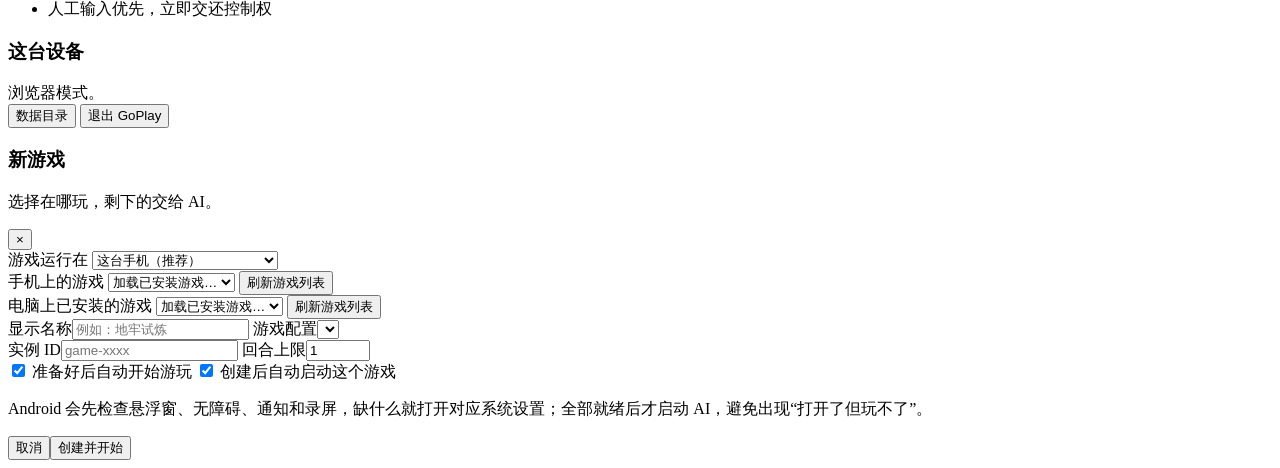
==== commit 2923db70: "Release v0.4.3: robust Android bridge, layered AI, voice" ====
--- a/internal/api/web/index.html
+++ b/internal/api/web/index.html
@@ -110,6 +110,7 @@
             <div><h3>每一层用哪个 AI</h3><p>感知、分析、决策、对话、记忆、校验分别路由。不可用时明确显示，并回退到规则层，而不是假装已接入。</p></div>
             <span class="tag" id="routesTag">自动</span>
           </div>
+          <div id="runtimeTruth" class="runtime-truth"></div>
           <div id="aiRoutes" class="route-list"></div>
           <div class="form-actions"><button class="primary-btn" id="saveRoutes">保存分层设置</button><span class="form-note" id="routesNote"></span></div>
         </section>
@@ -215,7 +216,8 @@
               </select>
             </label>
             <div class="form-actions"><button class="pill-btn" id="androidRelease">我玩完了，交还 AI</button><button class="pill-btn" id="androidPermissionCenter">打开权限中心</button></div>
-            <div id="androidVoiceState" class="form-note">实时语音在游戏卡片上开启：点麦克风即可边聊边玩。</div>
+            <div class="form-actions"><button class="primary-btn" id="androidVoiceCall">🎙 开始实时通话</button><button class="pill-btn" id="androidVoiceStop">结束通话</button></div>
+            <div id="androidVoiceState" class="form-note">实时通话：直接说话，识别后自动发送给 AI；AI 的回复会通过 TTS 说出来。也可以在每个游戏卡片上点“🎙 通话”。</div>
           </section>
 
           <section class="panel">
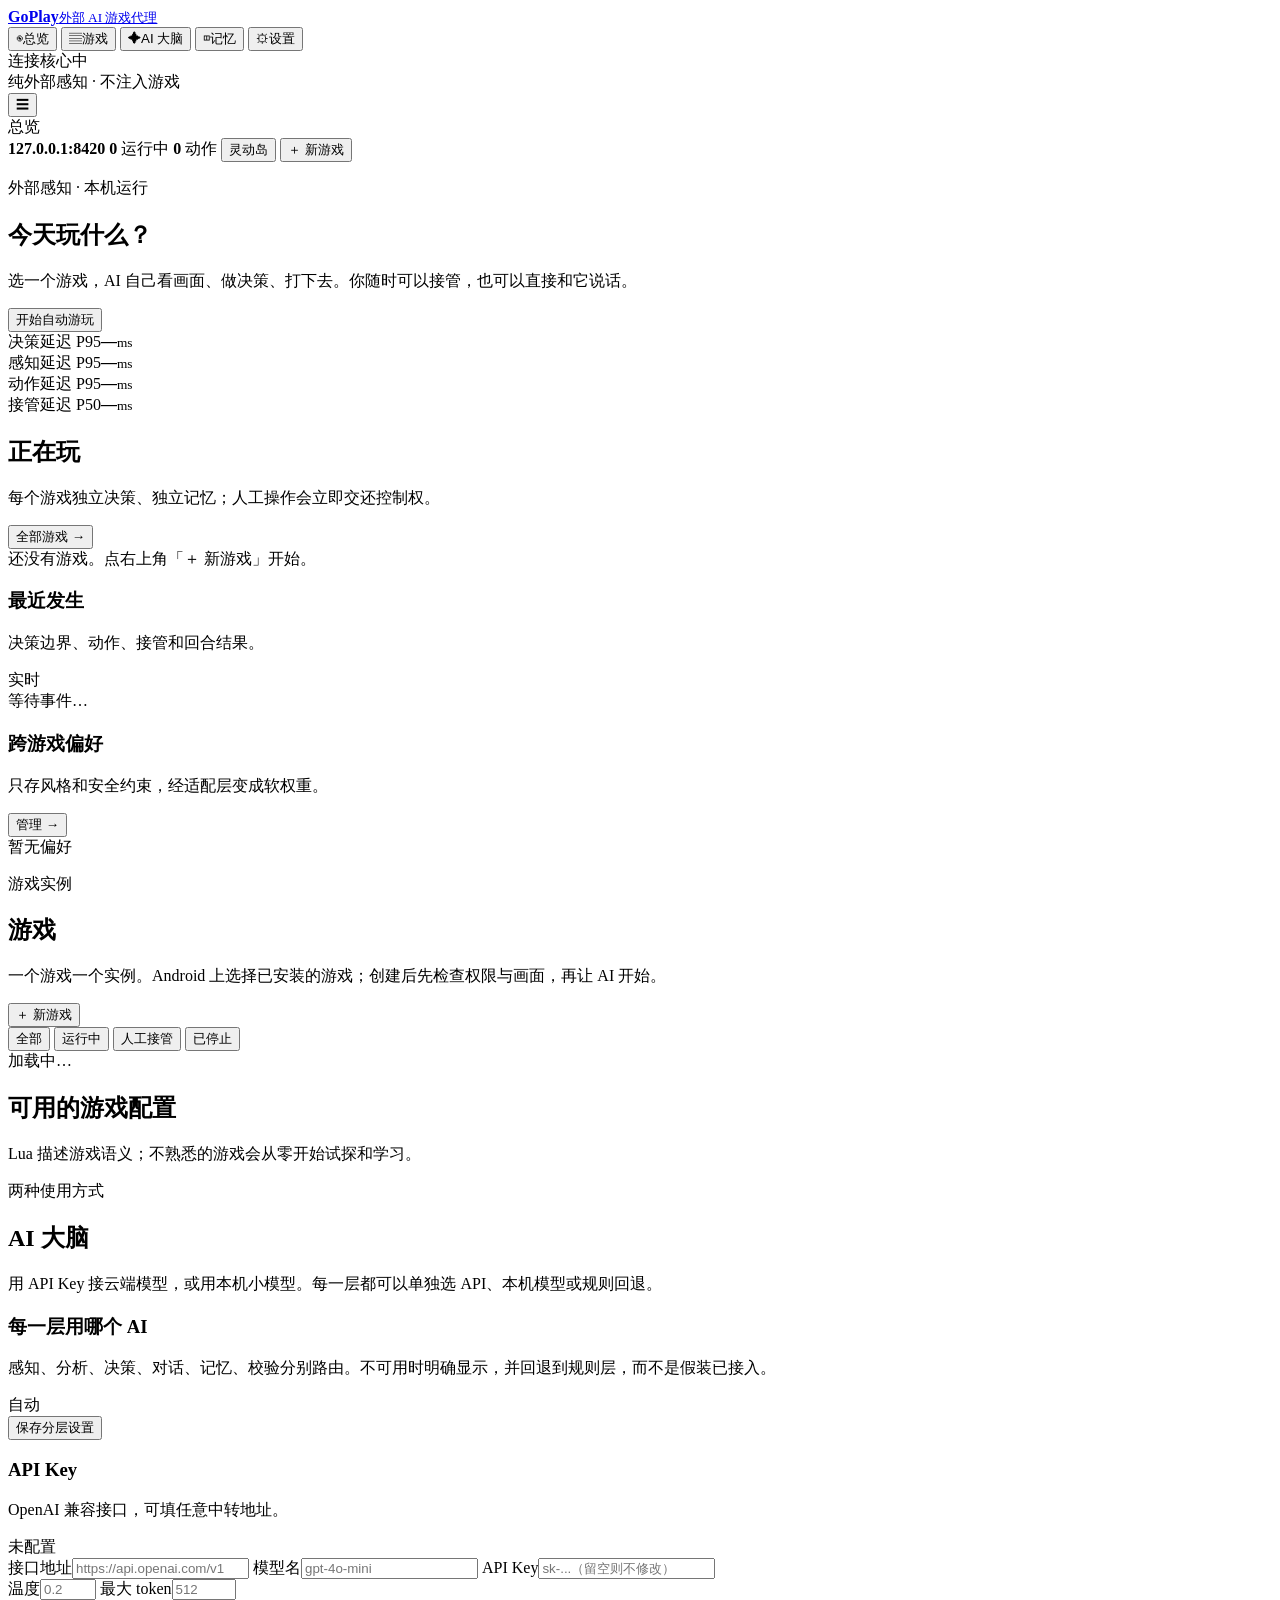
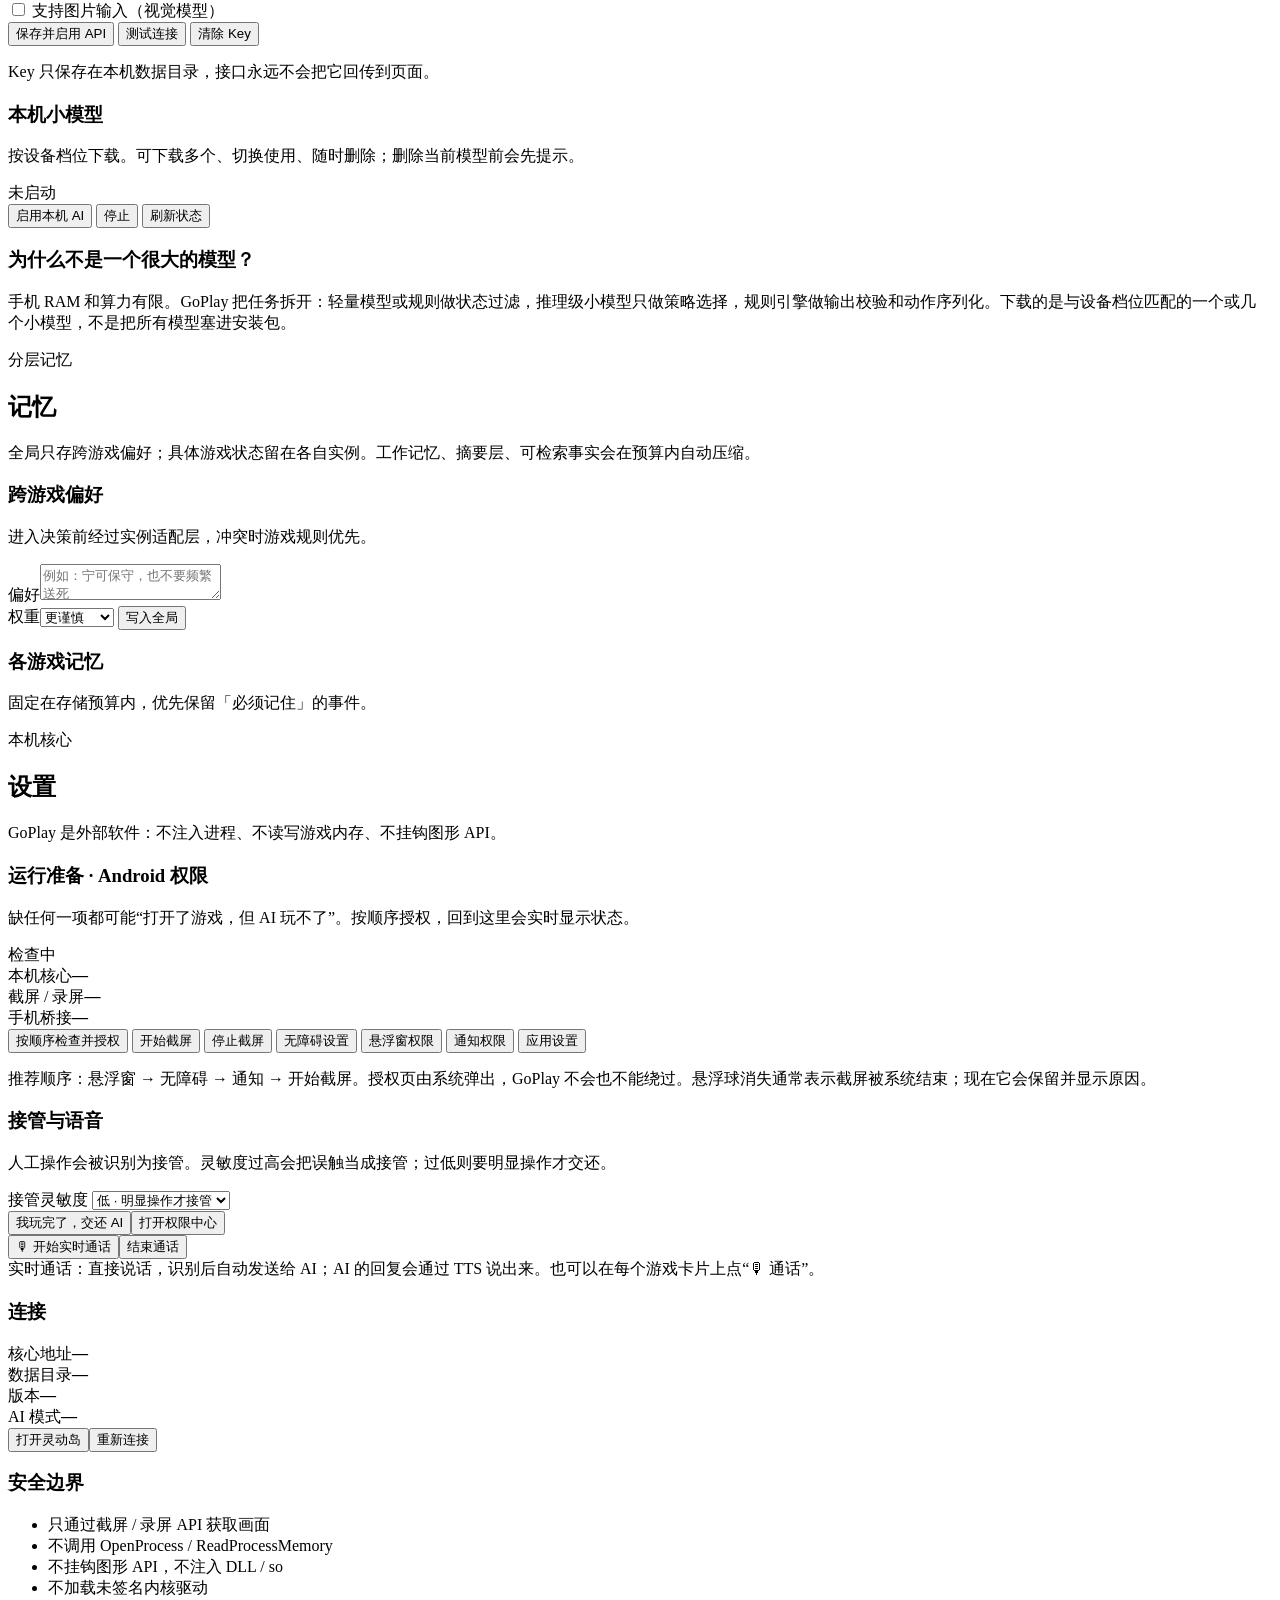
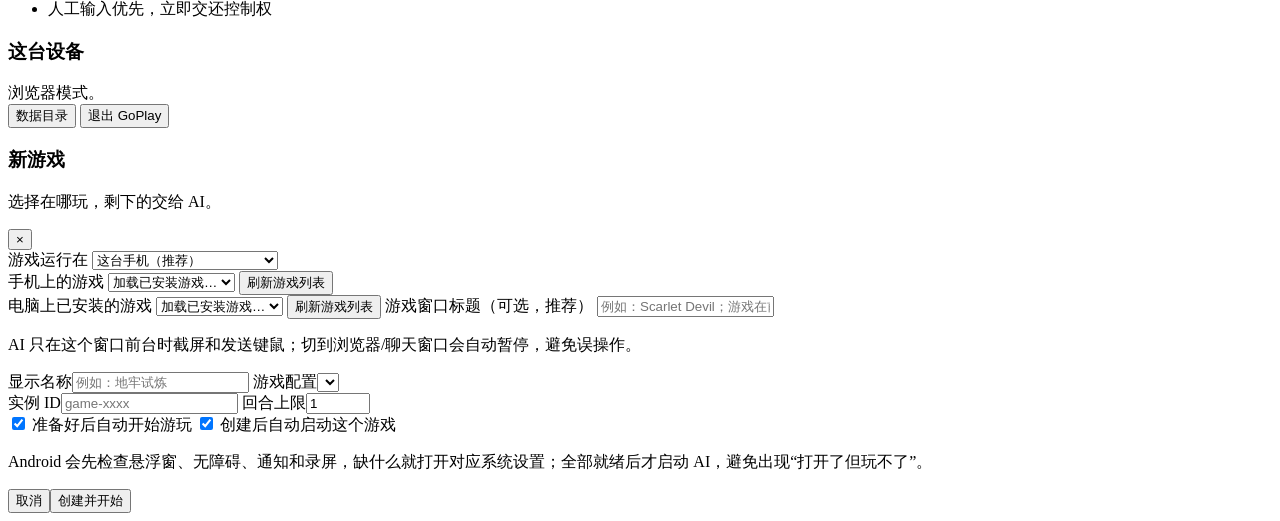
==== commit dd01ed0d: "Release v0.4.4: safe Windows input targeting and narration" ====
--- a/internal/api/web/index.html
+++ b/internal/api/web/index.html
@@ -274,6 +274,10 @@
           <select id="fWindowsGame"><option value="">加载已安装游戏…</option></select>
         </label>
         <button type="button" class="link-btn" id="refreshWinGames">刷新游戏列表</button>
+        <label>游戏窗口标题（可选，推荐）
+          <input id="fTargetWindow" placeholder="例如：Scarlet Devil；游戏在前台时 AI 才会截屏和操作">
+          <p class="route-help">AI 只在这个窗口前台时截屏和发送键鼠；切到浏览器/聊天窗口会自动暂停，避免误操作。</p>
+        </label>
       </div>
       <label>显示名称<input id="fName" placeholder="例如：地牢试炼"></label>
       <label>游戏配置<select id="fProfile"></select></label>
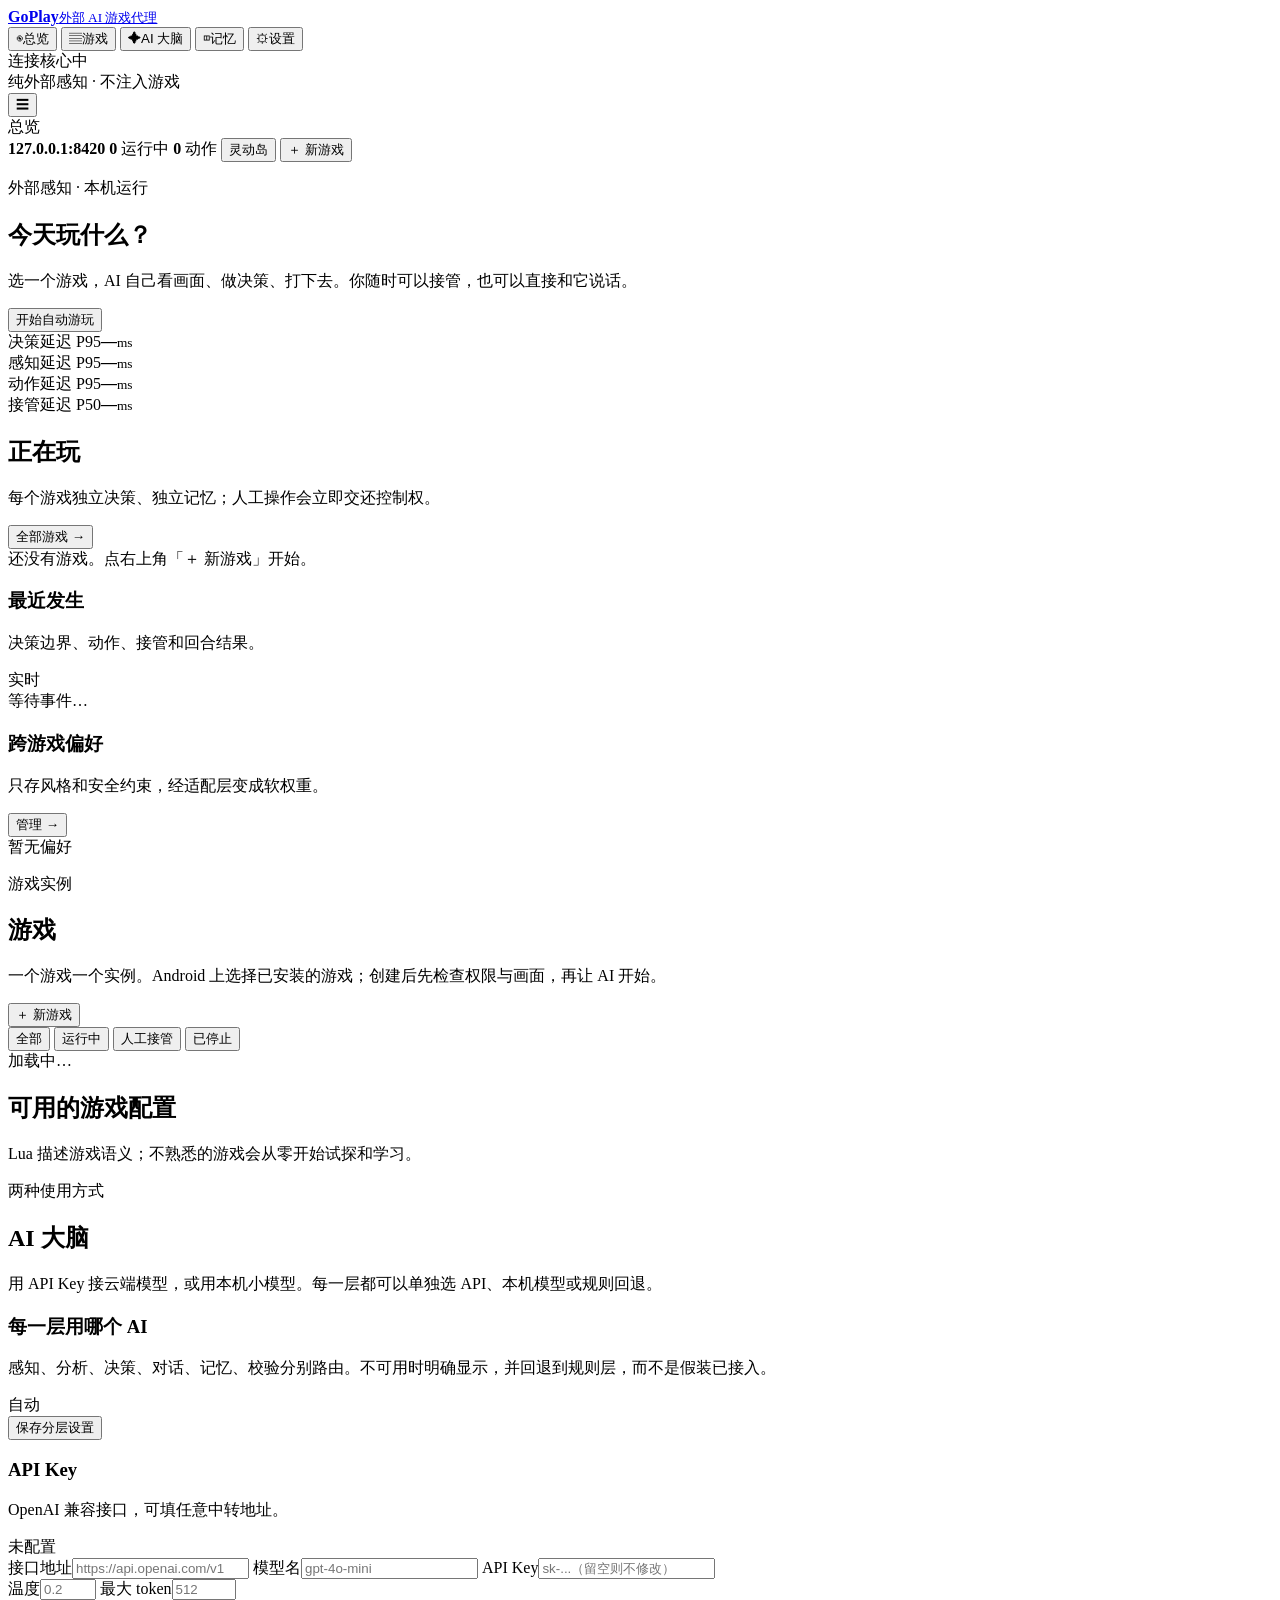
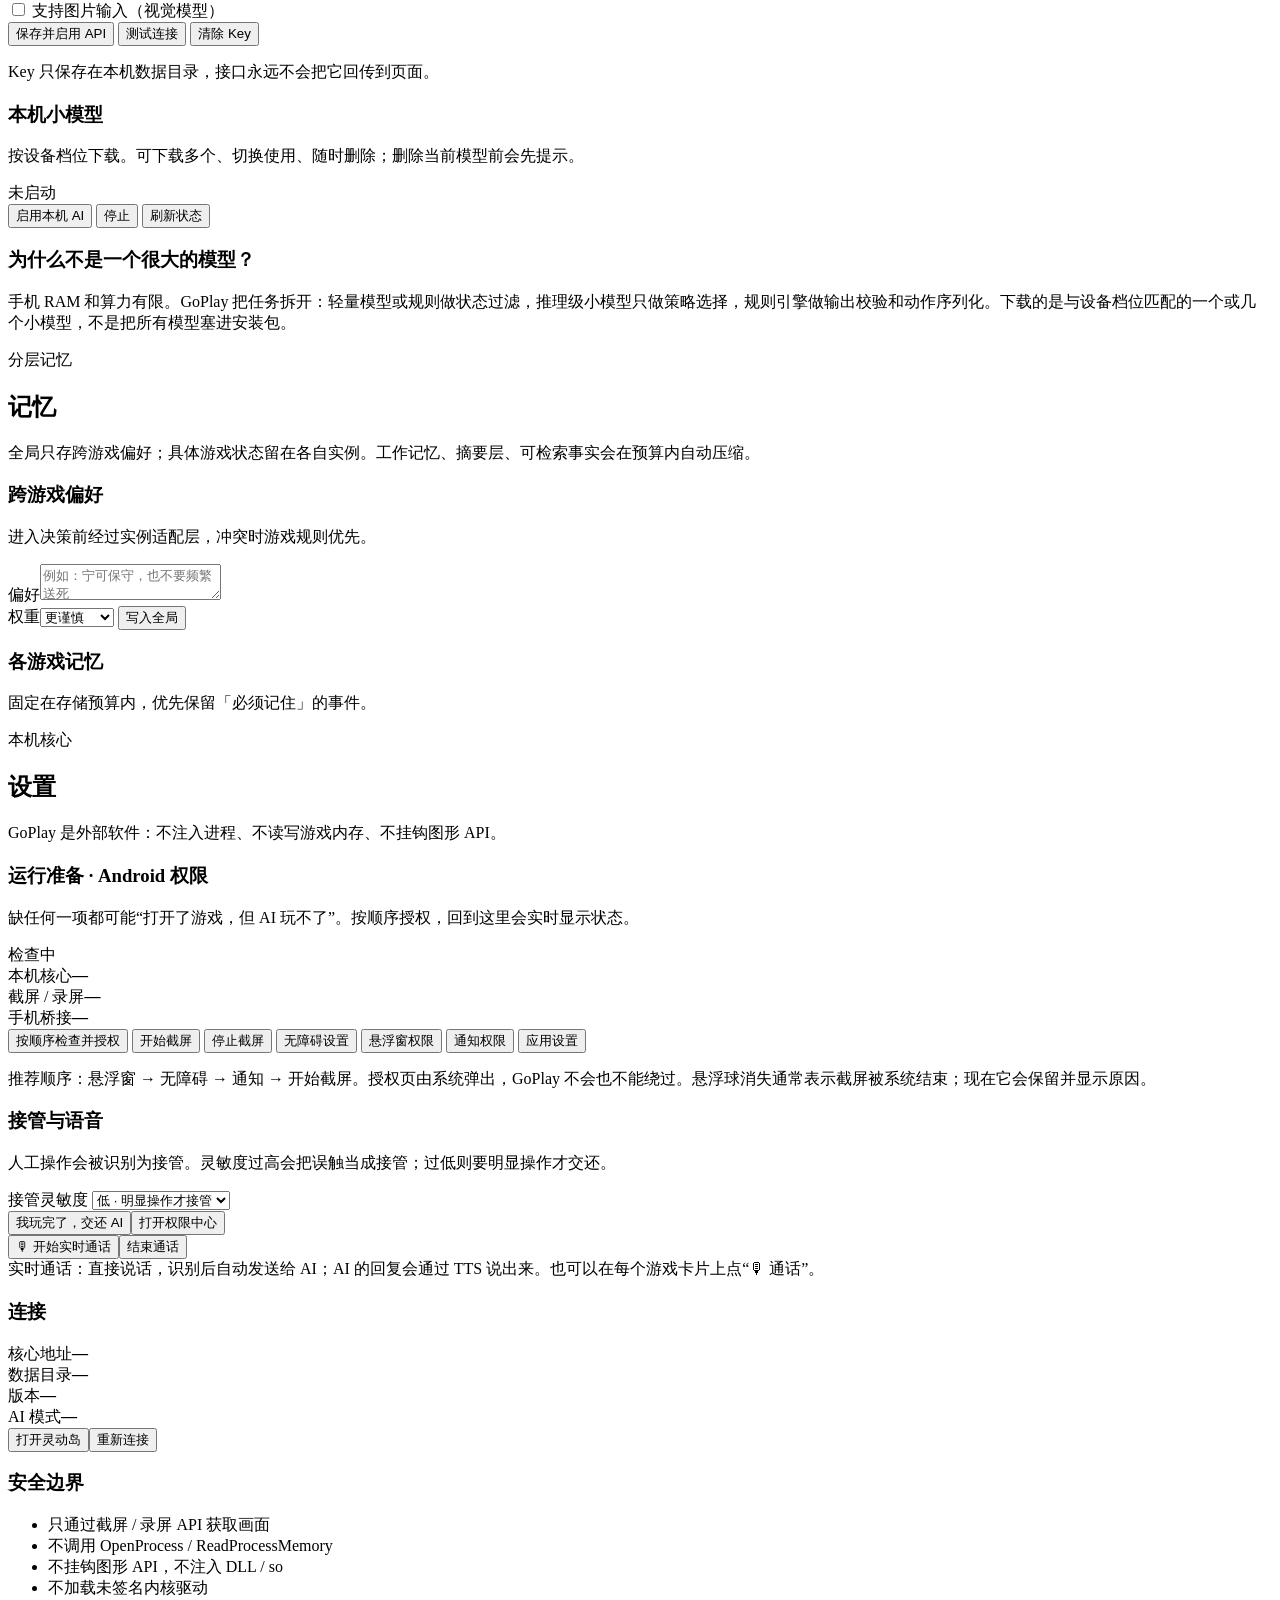
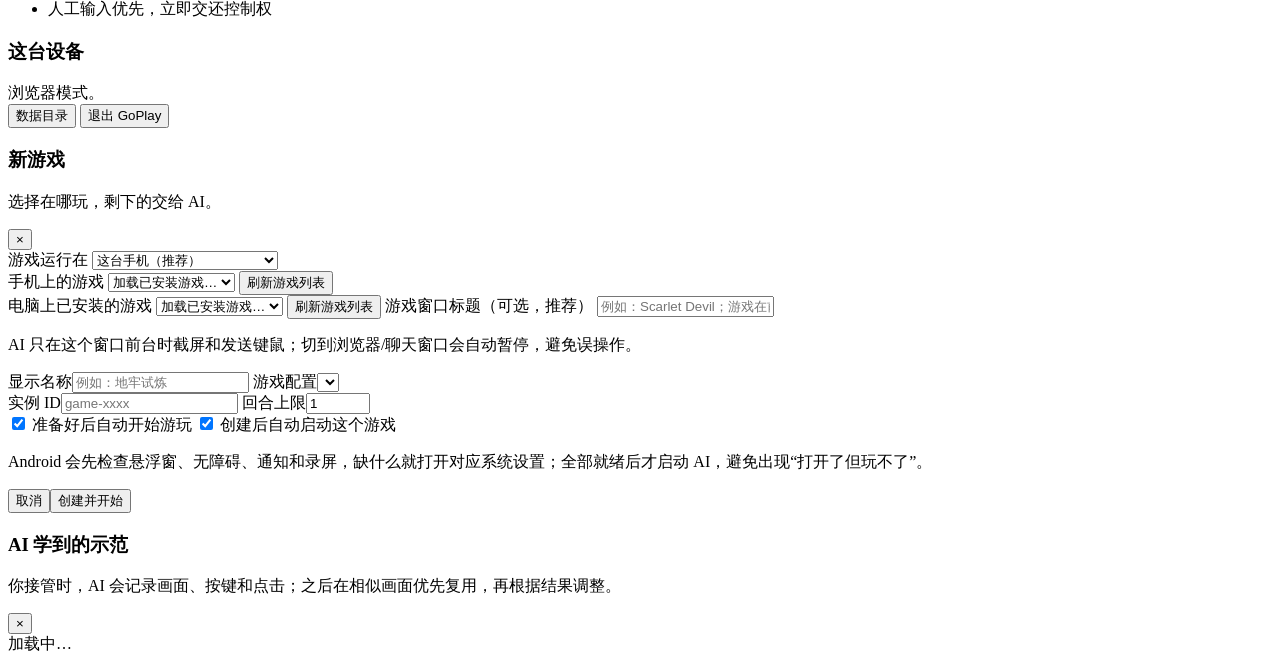
==== commit fa16237e: "Release v0.5.0: generic demonstration learning" ====
--- a/internal/api/web/index.html
+++ b/internal/api/web/index.html
@@ -293,6 +293,13 @@
   </div>
 </div>
 
+<div id="teachModal" class="modal hidden" role="dialog" aria-modal="true">
+  <div class="modal-card teach-card">
+    <div class="modal-head"><div><h3>AI 学到的示范</h3><p>你接管时，AI 会记录画面、按键和点击；之后在相似画面优先复用，再根据结果调整。</p></div><button class="icon-btn" id="closeTeach">×</button></div>
+    <div id="teachBody" class="teach-body"><div class="muted">加载中…</div></div>
+  </div>
+</div>
+
 <div id="toast" class="toast"></div>
 <script src="/static/app.js"></script>
 </body>
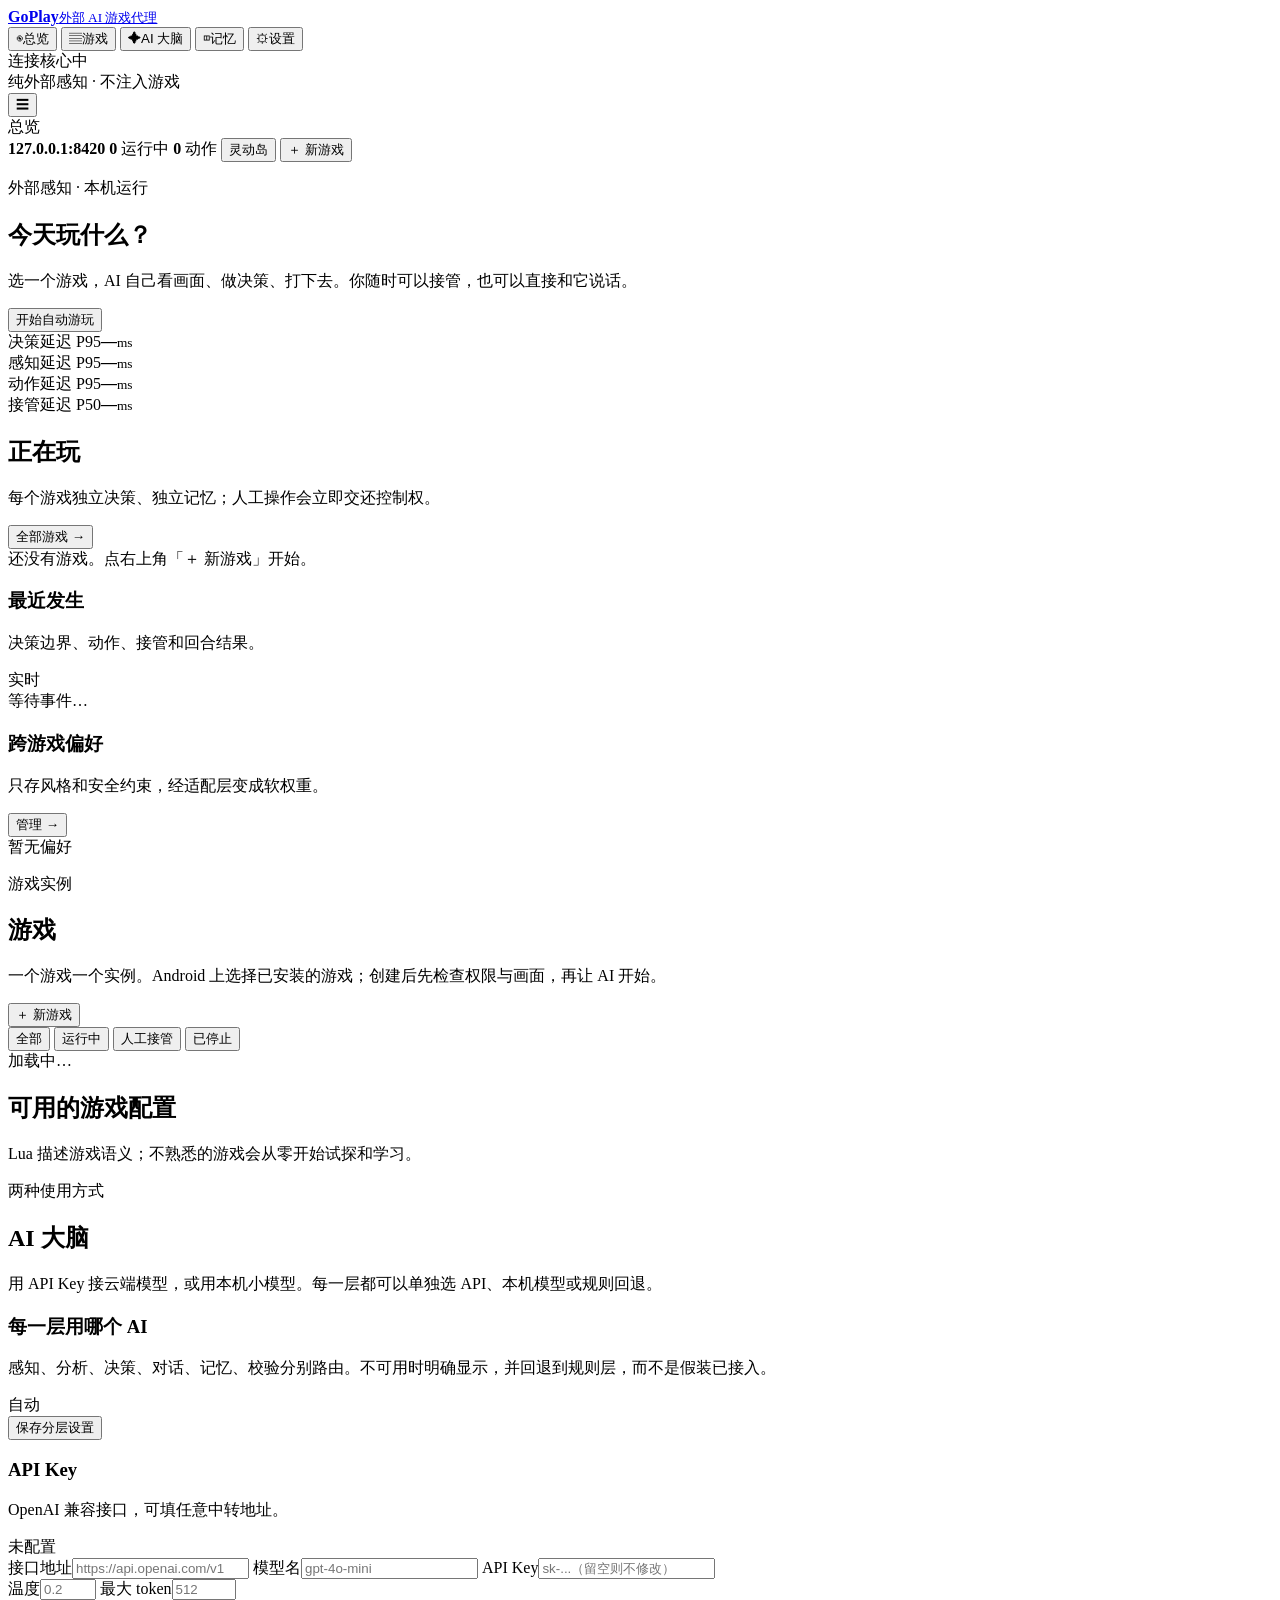
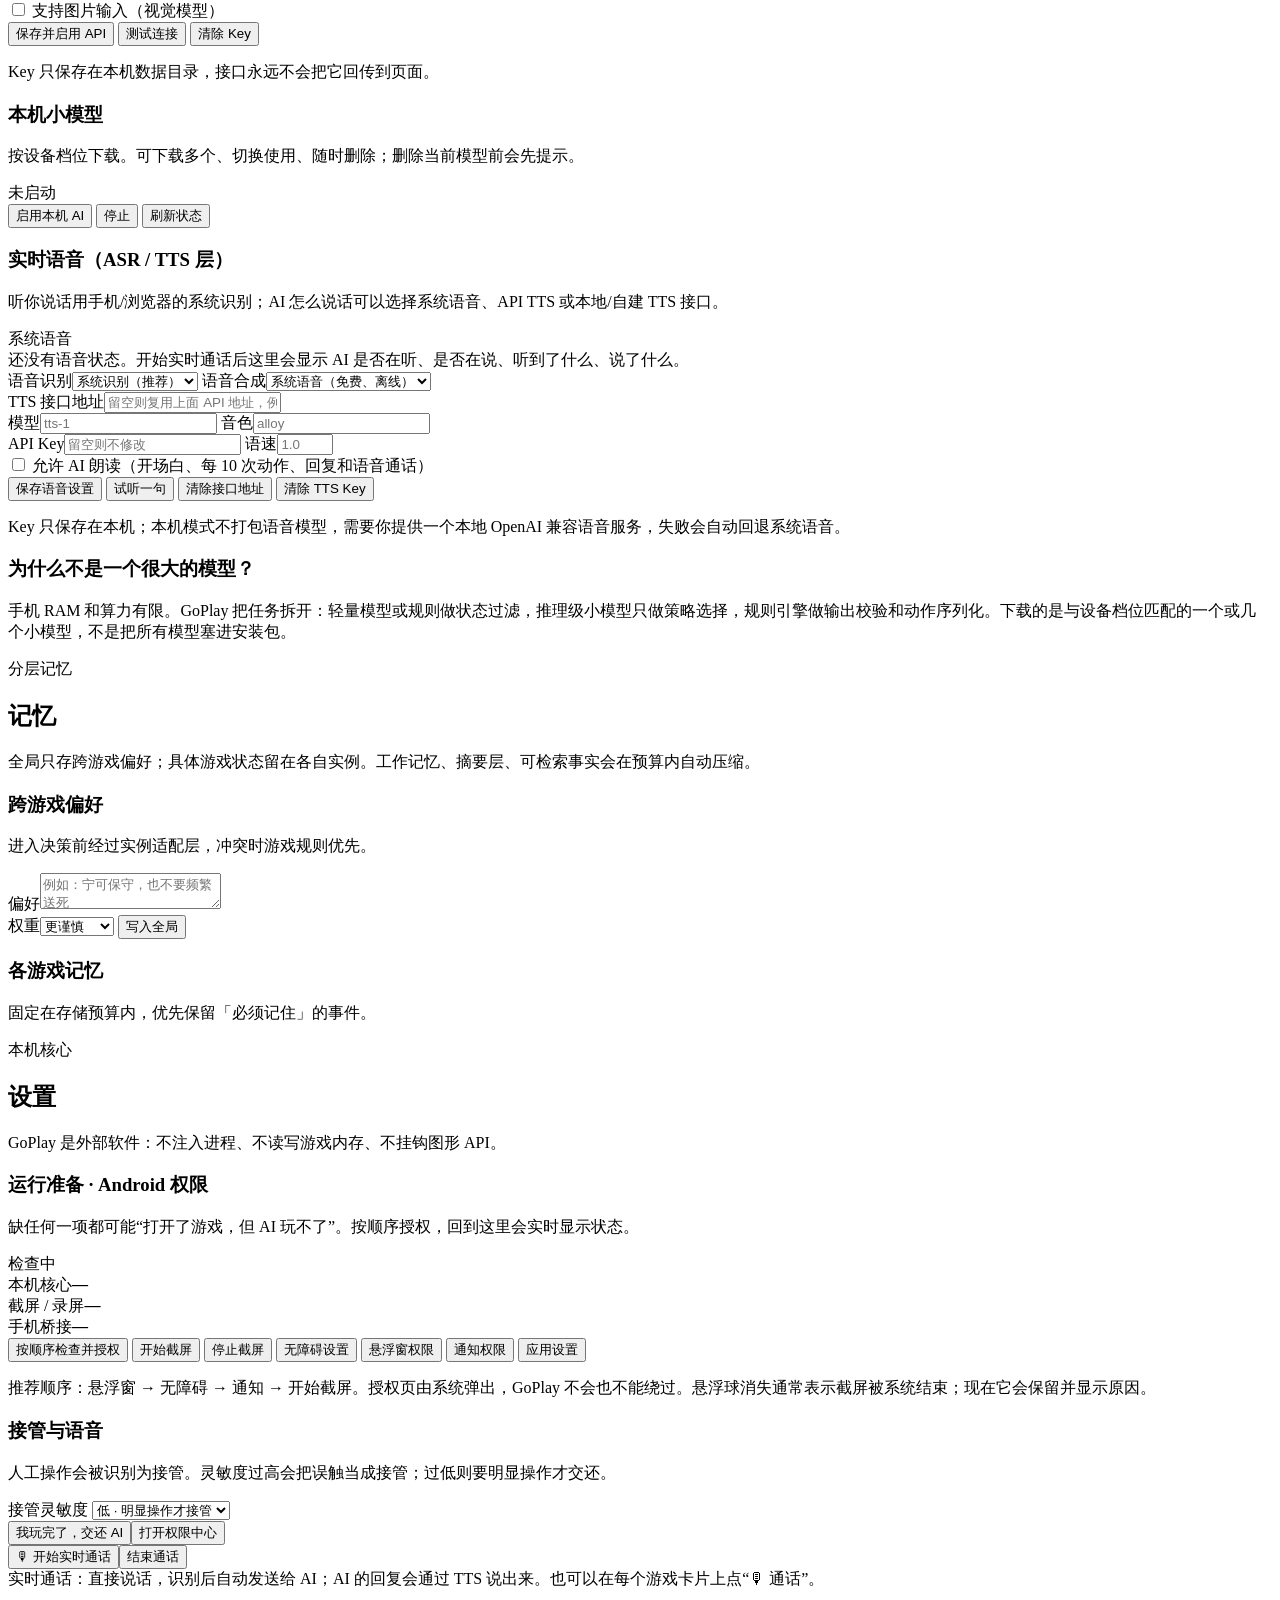
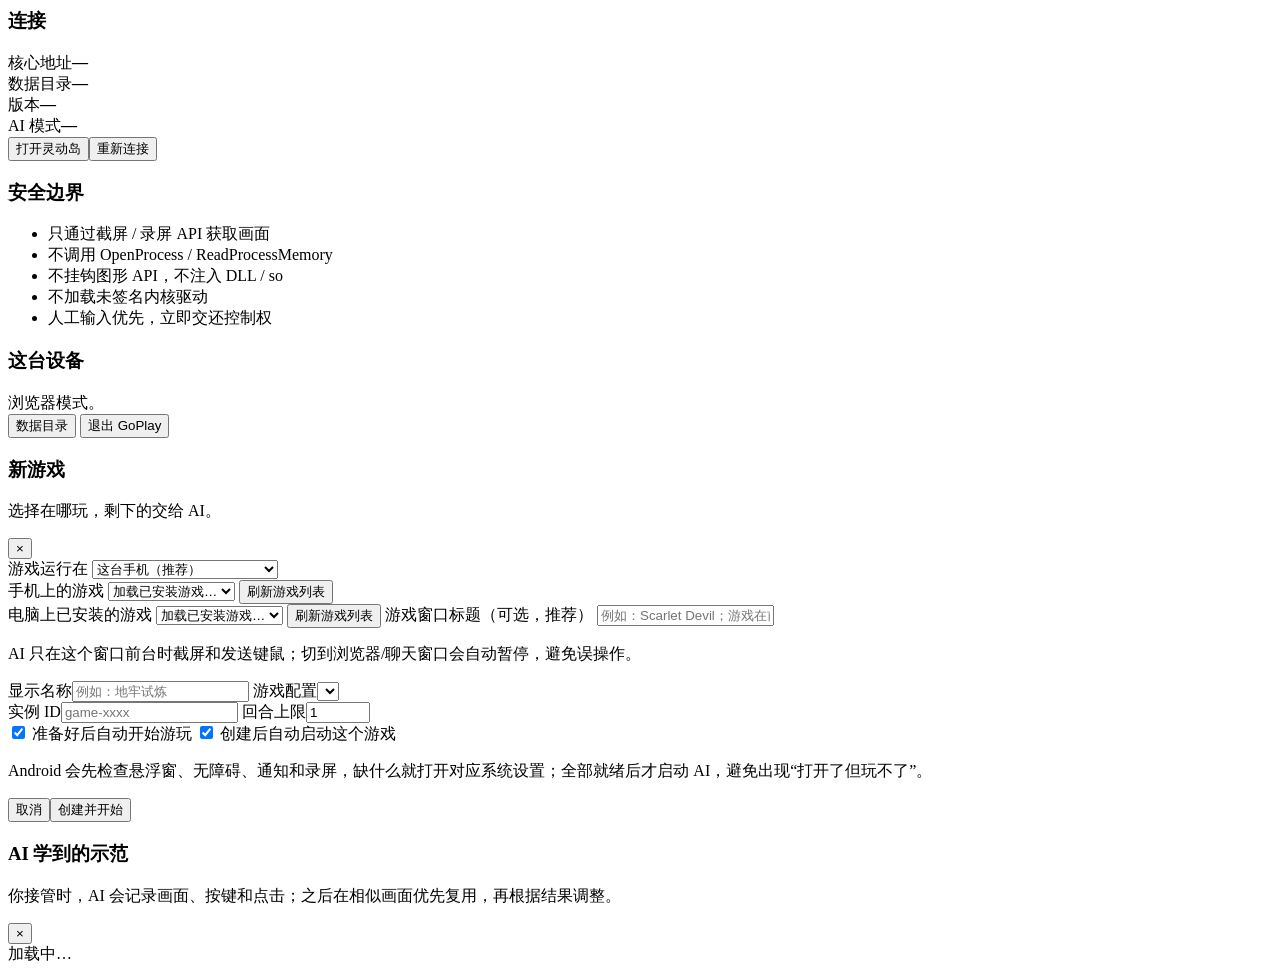
==== commit 7405e90c: "Release v0.6.0: effective actions, trace, multi-model and voice" ====
--- a/internal/api/web/index.html
+++ b/internal/api/web/index.html
@@ -148,6 +148,34 @@
             <div id="localNote" class="form-note"></div>
           </section>
         </div>
+
+        <section class="panel voice-panel">
+          <div class="panel-head"><div><h3>实时语音（ASR / TTS 层）</h3><p>听你说话用手机/浏览器的系统识别；AI 怎么说话可以选择系统语音、API TTS 或本地/自建 TTS 接口。</p></div><span class="tag" id="voiceTag">系统语音</span></div>
+          <div id="voiceStatus" class="voice-status">还没有语音状态。开始实时通话后这里会显示 AI 是否在听、是否在说、听到了什么、说了什么。</div>
+          <form id="voiceForm" class="form compact-form">
+            <div class="form-row">
+              <label>语音识别<select id="voiceASR"><option value="system">系统识别（推荐）</option><option value="off">关闭识别</option></select></label>
+              <label>语音合成<select id="voiceTTS"><option value="system">系统语音（免费、离线）</option><option value="api">API TTS</option><option value="local">本地/自建 TTS 接口</option></select></label>
+            </div>
+            <label>TTS 接口地址<input id="voiceBase" placeholder="留空则复用上面 API 地址，例如 http://127.0.0.1:8080/v1" autocomplete="off"></label>
+            <div class="form-row">
+              <label>模型<input id="voiceModel" placeholder="tts-1" autocomplete="off"></label>
+              <label>音色<input id="voiceName" placeholder="alloy" autocomplete="off"></label>
+            </div>
+            <div class="form-row">
+              <label>API Key<input id="voiceKey" type="password" placeholder="留空则不修改" autocomplete="new-password"></label>
+              <label>语速<input id="voiceSpeed" type="number" step="0.1" min="0.5" max="2" placeholder="1.0"></label>
+            </div>
+            <label class="check"><input id="voiceEnabled" type="checkbox"> 允许 AI 朗读（开场白、每 10 次动作、回复和语音通话）</label>
+            <div class="form-actions wrap">
+              <button type="submit" class="primary-btn">保存语音设置</button>
+              <button type="button" class="pill-btn" id="voiceTest">试听一句</button>
+              <button type="button" class="link-btn" id="voiceClearBase">清除接口地址</button>
+              <button type="button" class="link-btn danger-text" id="voiceClear">清除 TTS Key</button>
+            </div>
+            <p class="form-note" id="voiceNote">Key 只保存在本机；本机模式不打包语音模型，需要你提供一个本地 OpenAI 兼容语音服务，失败会自动回退系统语音。</p>
+          </form>
+        </section>
 
         <section class="panel info-panel">
           <h3>为什么不是一个很大的模型？</h3>
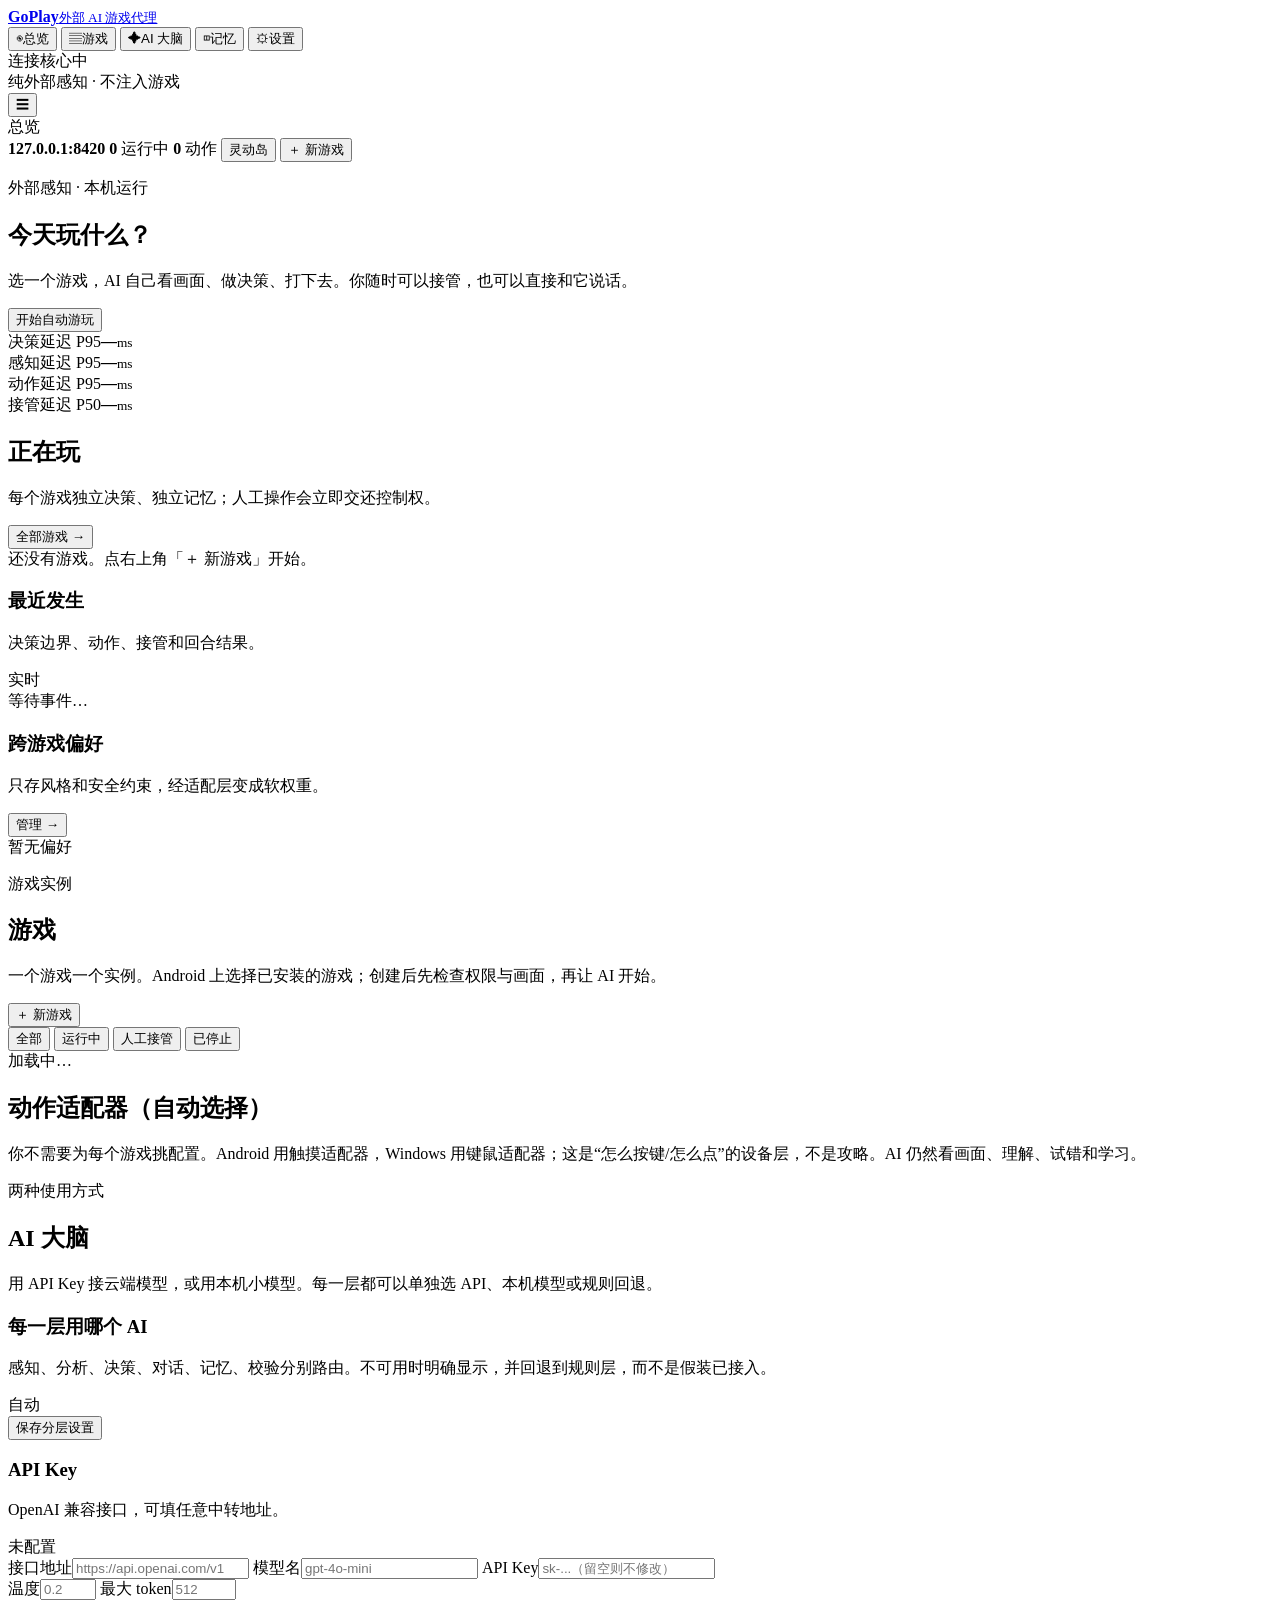
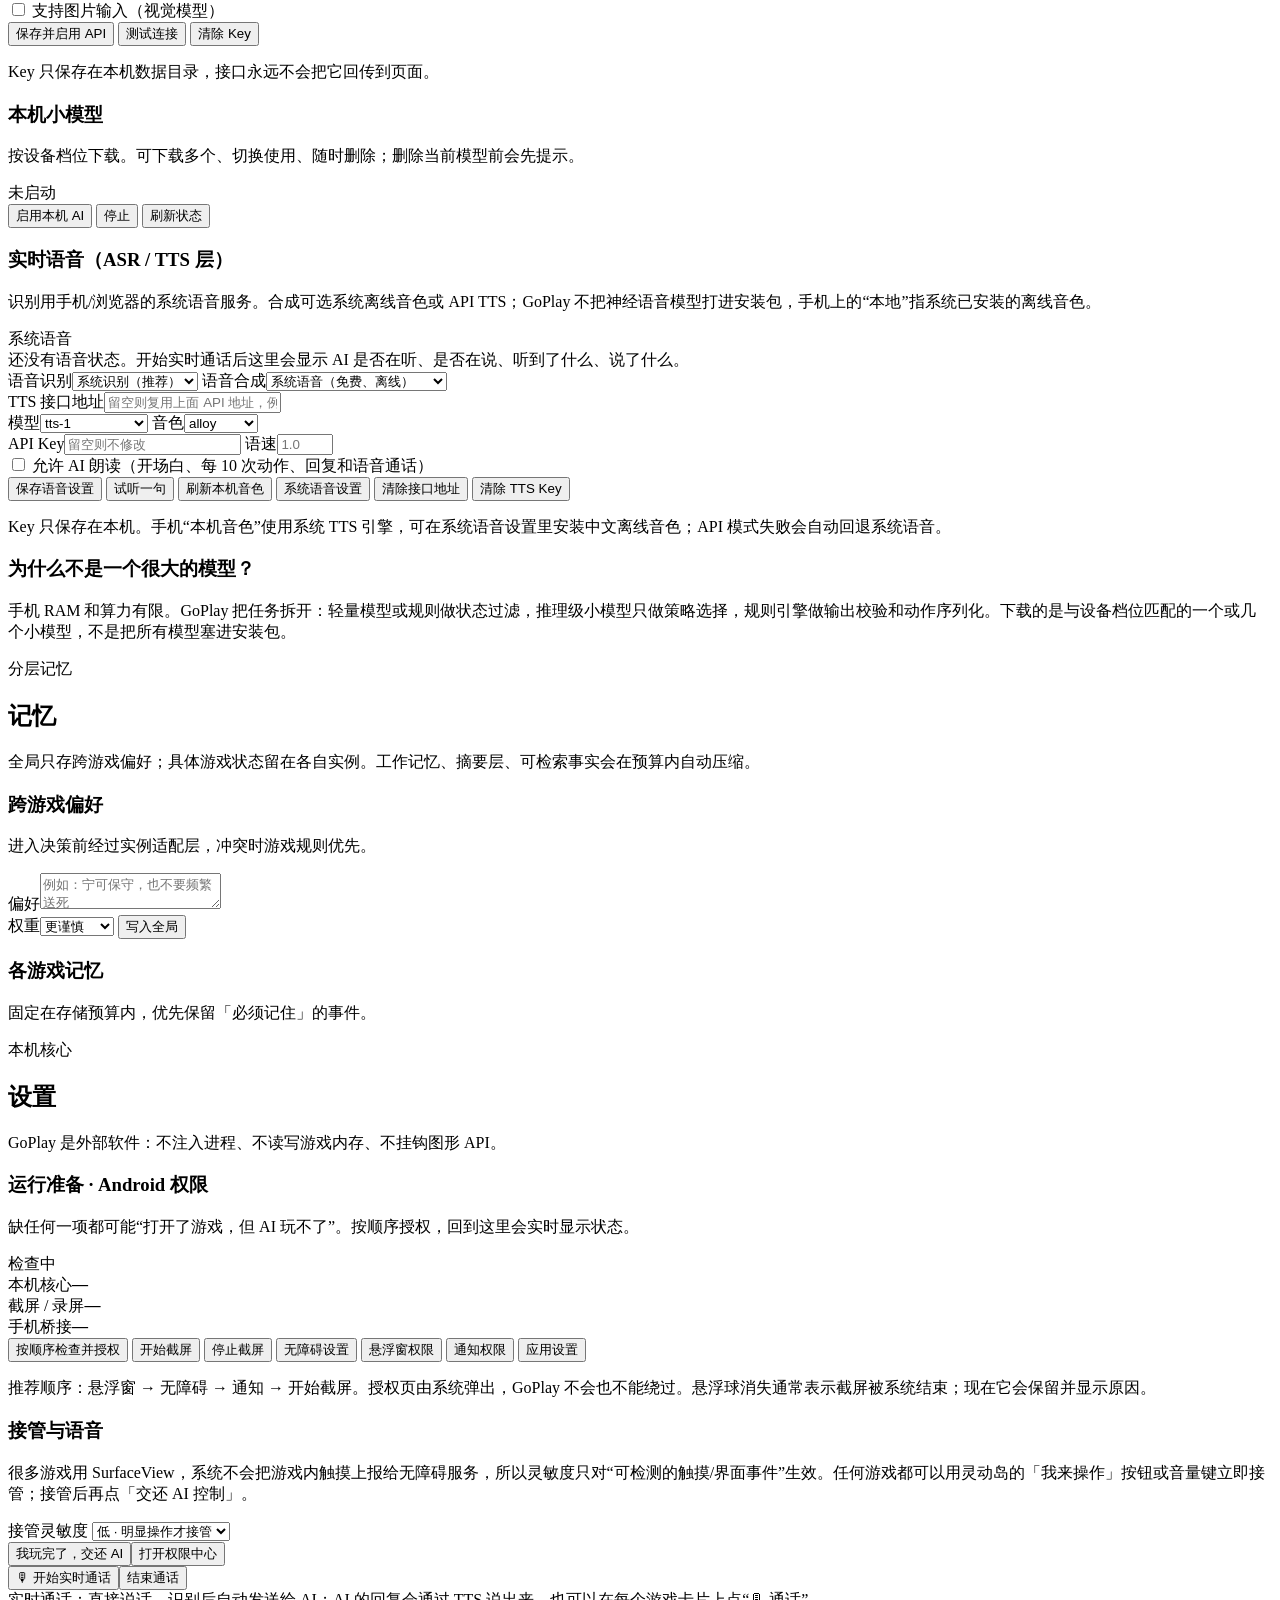
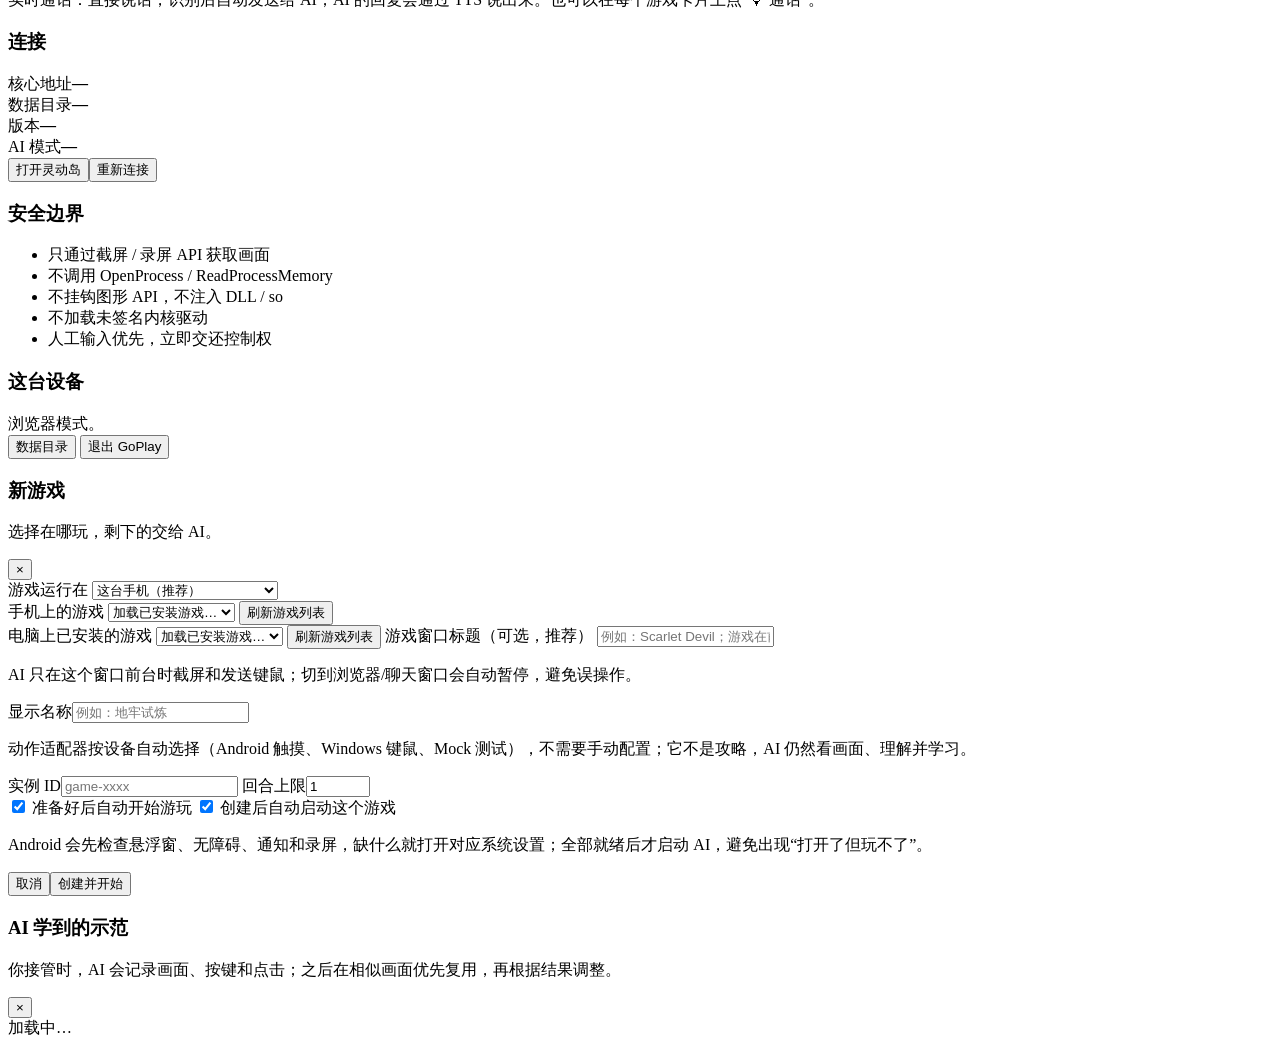
==== commit 155f9dc8: "Release v0.6.1: reliable Android voice, overlay inspection and safe touch input" ====
--- a/internal/api/web/index.html
+++ b/internal/api/web/index.html
@@ -95,7 +95,7 @@
           </div>
         </div>
         <div id="gameList" class="game-grid"><div class="empty">加载中…</div></div>
-        <div class="section-head"><div><h2>可用的游戏配置</h2><p>Lua 描述游戏语义；不熟悉的游戏会从零开始试探和学习。</p></div></div>
+        <div class="section-head"><div><h2>动作适配器（自动选择）</h2><p>你不需要为每个游戏挑配置。Android 用触摸适配器，Windows 用键鼠适配器；这是“怎么按键/怎么点”的设备层，不是攻略。AI 仍然看画面、理解、试错和学习。</p></div></div>
         <div id="profileGrid" class="profile-grid"></div>
       </section>
 
@@ -150,17 +150,17 @@
         </div>
 
         <section class="panel voice-panel">
-          <div class="panel-head"><div><h3>实时语音（ASR / TTS 层）</h3><p>听你说话用手机/浏览器的系统识别；AI 怎么说话可以选择系统语音、API TTS 或本地/自建 TTS 接口。</p></div><span class="tag" id="voiceTag">系统语音</span></div>
+          <div class="panel-head"><div><h3>实时语音（ASR / TTS 层）</h3><p>识别用手机/浏览器的系统语音服务。合成可选系统离线音色或 API TTS；GoPlay 不把神经语音模型打进安装包，手机上的“本地”指系统已安装的离线音色。</p></div><span class="tag" id="voiceTag">系统语音</span></div>
           <div id="voiceStatus" class="voice-status">还没有语音状态。开始实时通话后这里会显示 AI 是否在听、是否在说、听到了什么、说了什么。</div>
           <form id="voiceForm" class="form compact-form">
             <div class="form-row">
               <label>语音识别<select id="voiceASR"><option value="system">系统识别（推荐）</option><option value="off">关闭识别</option></select></label>
-              <label>语音合成<select id="voiceTTS"><option value="system">系统语音（免费、离线）</option><option value="api">API TTS</option><option value="local">本地/自建 TTS 接口</option></select></label>
-            </div>
-            <label>TTS 接口地址<input id="voiceBase" placeholder="留空则复用上面 API 地址，例如 http://127.0.0.1:8080/v1" autocomplete="off"></label>
+              <label>语音合成<select id="voiceTTS"><option value="system">系统语音（免费、离线）</option><option value="local">手机本机音色（系统 TTS）</option><option value="api">API TTS（需接口和 Key）</option></select></label>
+            </div>
+            <label id="voiceBaseWrap">TTS 接口地址<input id="voiceBase" placeholder="留空则复用上面 API 地址，例如 http://127.0.0.1:8080/v1" autocomplete="off"></label>
             <div class="form-row">
-              <label>模型<input id="voiceModel" placeholder="tts-1" autocomplete="off"></label>
-              <label>音色<input id="voiceName" placeholder="alloy" autocomplete="off"></label>
+              <label>模型<select id="voiceModel"><option value="tts-1">tts-1</option><option value="tts-1-hd">tts-1-hd</option><option value="gpt-4o-mini-tts">gpt-4o-mini-tts</option></select></label>
+              <label>音色<select id="voiceName"><option value="alloy">alloy</option><option value="echo">echo</option><option value="fable">fable</option><option value="onyx">onyx</option><option value="nova">nova</option><option value="shimmer">shimmer</option></select></label>
             </div>
             <div class="form-row">
               <label>API Key<input id="voiceKey" type="password" placeholder="留空则不修改" autocomplete="new-password"></label>
@@ -170,10 +170,12 @@
             <div class="form-actions wrap">
               <button type="submit" class="primary-btn">保存语音设置</button>
               <button type="button" class="pill-btn" id="voiceTest">试听一句</button>
+              <button type="button" class="link-btn" id="voiceRefreshVoices">刷新本机音色</button>
+              <button type="button" class="link-btn" id="voiceOpenTTSSettings">系统语音设置</button>
               <button type="button" class="link-btn" id="voiceClearBase">清除接口地址</button>
               <button type="button" class="link-btn danger-text" id="voiceClear">清除 TTS Key</button>
             </div>
-            <p class="form-note" id="voiceNote">Key 只保存在本机；本机模式不打包语音模型，需要你提供一个本地 OpenAI 兼容语音服务，失败会自动回退系统语音。</p>
+            <p class="form-note" id="voiceNote">Key 只保存在本机。手机“本机音色”使用系统 TTS 引擎，可在系统语音设置里安装中文离线音色；API 模式失败会自动回退系统语音。</p>
           </form>
         </section>
 
@@ -235,7 +237,7 @@
 
           <section class="panel wide hidden" id="takeoverPanel">
             <h3>接管与语音</h3>
-            <p class="form-note" style="margin-top:0">人工操作会被识别为接管。灵敏度过高会把误触当成接管；过低则要明显操作才交还。</p>
+            <p class="form-note" style="margin-top:0">很多游戏用 SurfaceView，系统不会把游戏内触摸上报给无障碍服务，所以灵敏度只对“可检测的触摸/界面事件”生效。任何游戏都可以用灵动岛的「我来操作」按钮或音量键立即接管；接管后再点「交还 AI 控制」。</p>
             <label class="field-label">接管灵敏度
               <select id="takeoverSens">
                 <option value="low">低 · 明显操作才接管</option>
@@ -308,7 +310,8 @@
         </label>
       </div>
       <label>显示名称<input id="fName" placeholder="例如：地牢试炼"></label>
-      <label>游戏配置<select id="fProfile"></select></label>
+      <label style="display:none">游戏配置<select id="fProfile"></select></label>
+      <p class="form-note">动作适配器按设备自动选择（Android 触摸、Windows 键鼠、Mock 测试），不需要手动配置；它不是攻略，AI 仍然看画面、理解并学习。</p>
       <div class="form-row">
         <label>实例 ID<input id="fId" pattern="[a-zA-Z0-9][a-zA-Z0-9_-]{0,63}" placeholder="game-xxxx"></label>
         <label>回合上限<input id="fEpisodes" type="number" min="1" max="1000" value="1"></label>
